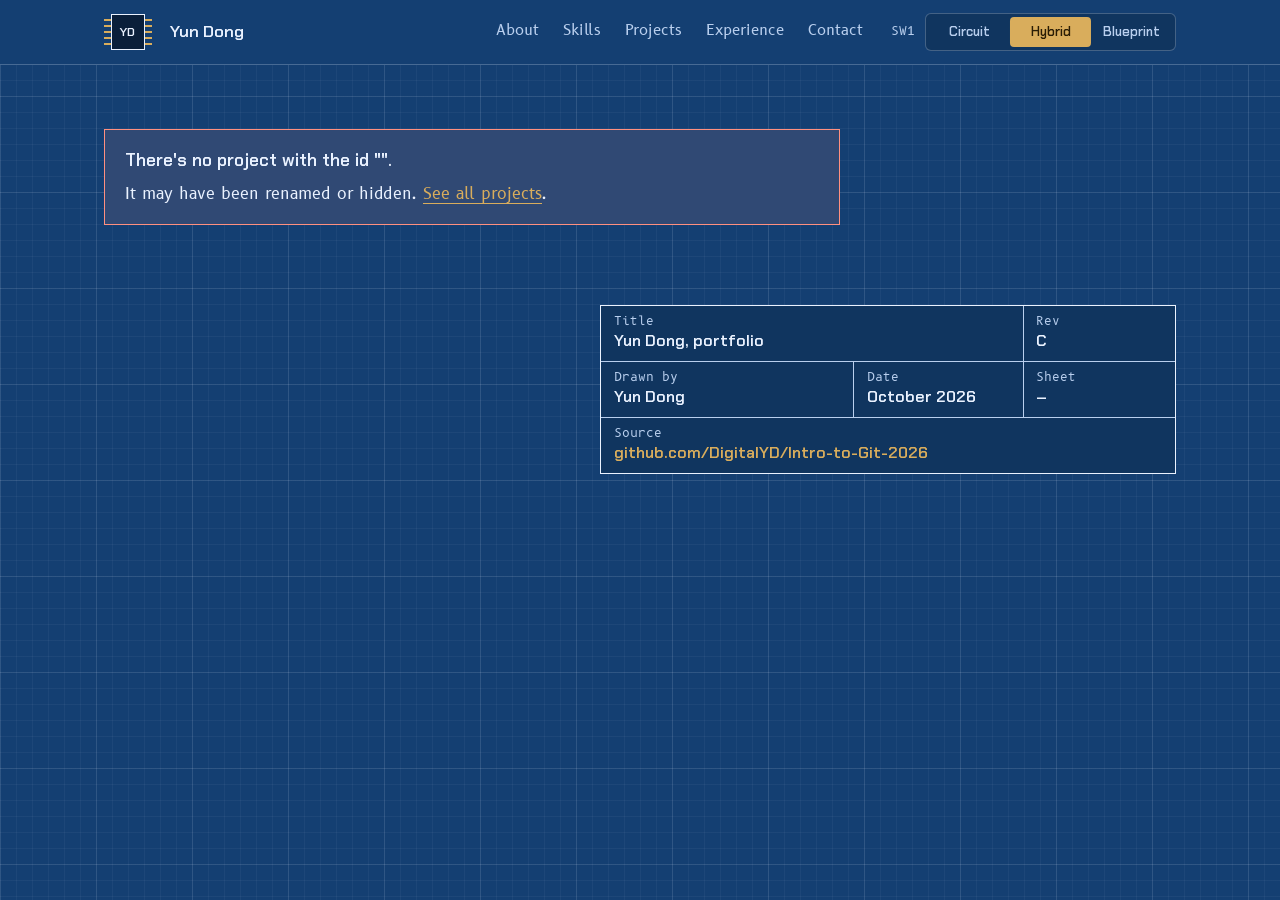
==== portfolio/project.html @ ed52d880 "updatuing website stuff" ====
<!doctype html>
<html lang="en">
<head>
  <meta charset="utf-8">
  <meta name="viewport" content="width=device-width, initial-scale=1">
  <title>Project</title>
  <meta name="description" content="Engineering portfolio project">

  <!-- Catches typos and missing files so the page can tell you what to fix.
       Keep this above every other script. -->
  <script>
    window.__portfolioErrors = [];
    window.addEventListener("error", function (event) {
      var target = event.target;
      if (target && target !== window && (target.src || target.href)) {
        window.__portfolioErrors.push({ file: target.src || target.href, missing: true });
      } else {
        window.__portfolioErrors.push({ file: event.filename || "", line: event.lineno || 0, message: event.message || "" });
      }
    }, true);
  </script>

  <link rel="preconnect" href="https://fonts.googleapis.com">
  <link rel="preconnect" href="https://fonts.gstatic.com" crossorigin>
  <link rel="stylesheet" href="https://fonts.googleapis.com/css2?family=B612+Mono&family=B612:ital,wght@0,400;0,700;1,400&family=Chakra+Petch:wght@500;600&family=IBM+Plex+Mono&family=IBM+Plex+Sans:ital,wght@0,400;0,700;1,400&display=swap">

  <link rel="stylesheet" href="css/tokens.css">
  <link rel="stylesheet" href="css/base.css">
  <link rel="stylesheet" href="css/components.css">

  <!-- ===== STYLES: keep these lines the same as in index.html ============== -->
  <link rel="stylesheet" href="css/themes/circuit.css" data-style="circuit">      <!-- STYLE: Circuit board -->
  <link rel="stylesheet" href="css/themes/hybrid.css" data-style="hybrid">        <!-- STYLE: Hybrid -->
  <link rel="stylesheet" href="css/themes/blueprint.css" data-style="blueprint">  <!-- STYLE: Blueprint -->

  <script src="content/site.js"></script>
  <script src="js/theme.js"></script>
</head>
<body>
  <a class="skip-link" href="#main">Skip to content</a>

  <!-- Built from content/projects.js. The ?id= in the address picks the project. -->
  <div id="app">
    <noscript><p class="noscript">This portfolio needs JavaScript. Turn it on and reload the page.</p></noscript>
  </div>

  <script src="content/projects.js"></script>

  <script src="js/core.js"></script>
  <script src="js/layout.js"></script>
  <script src="js/sections/gallery.js"></script>
  <script src="js/project-page.js"></script>
</body>
</html>
---- portfolio/css/tokens.css ----
/* ==========================================================================
   css/tokens.css: settings every style shares: the type scale, layout
   sizes, and motion. Each style's colors and fonts live in its own file
   in css/themes/.
   ========================================================================== */

:root {
  /* Backup colors, used only if no style file loads */
  --paper: #143f72;
  --panel: #10355f;
  --ink: #eaf2ff;
  --ink-soft: #b9cfee;
  --ink-faint: rgba(234, 242, 255, 0.24);
  --copper: #d9ad5c;
  --copper-bright: #f2cd80;
  --copper-ink: #2a1d05;
  --chip-body: #0a1f3a;
  --chip-edge: #eaf2ff;
  --chip-ink: #eaf2ff;
  --led: #7cf29a;
  --redline: #ff9080;
  --font-display: "Chakra Petch", "Arial Narrow", sans-serif;
  --font-body: system-ui, -apple-system, "Segoe UI", Roboto, sans-serif;
  --font-mono: ui-monospace, Menlo, Consolas, monospace;

  /* ---- Type sizes ---------------------------------------------------------- */
  --step--1: 0.8125rem;                               /* 13px notes and labels */
  --step-0: 1rem;                                     /* 16px body text */
  --step-1: 1.25rem;                                  /* 20px card titles */
  --step-2: clamp(1.625rem, 1.3rem + 1.4vw, 2.25rem); /* section headings */
  --step-hero: clamp(2.75rem, 1.6rem + 5vw, 5rem);    /* your name */

  /* ---- Layout -------------------------------------------------------------- */
  --page-max: 72rem;                     /* widest the content gets */
  --gutter: clamp(1rem, 4vw, 2.5rem);    /* space at the page edges */
  --rail: clamp(1.75rem, 5vw, 3.25rem);  /* room for the line on the left */
  --line: 1.5px;                         /* weight of drawn lines */
  --ease: cubic-bezier(0.65, 0, 0.35, 1);
}
---- portfolio/css/base.css ----
/* ==========================================================================
   css/base.css: page basics: the blueprint grid, text, links, focus rings,
   and long-form writing. Colors and sizes come from tokens.css.
   ========================================================================== */

*,
*::before,
*::after {
  box-sizing: border-box;
}

html {
  -webkit-text-size-adjust: 100%;
  text-size-adjust: 100%;
  scroll-behavior: smooth;
}

body {
  margin: 0;
  min-height: 100vh;
  color: var(--ink);
  background-color: var(--paper);
  /* The paper's texture (grid lines or dots) comes from the style file */
  background-image: var(--page-texture, none);
  background-size: var(--page-texture-size, auto);
  font-family: var(--font-body);
  font-size: var(--step-0);
  line-height: 1.65;
  -webkit-font-smoothing: antialiased;
}

img,
svg {
  display: block;
  max-width: 100%;
}

img {
  height: auto;
}

h1,
h2,
h3,
h4 {
  margin: 0;
  font-family: var(--font-display);
  font-weight: 600;
  line-height: 1.15;
  text-wrap: balance;
}

p {
  margin: 0 0 1em;
}

a {
  color: var(--copper);
  text-decoration-thickness: 1px;
  text-underline-offset: 0.22em;
}

a:hover {
  color: var(--copper-bright);
}

:focus-visible {
  outline: 2px solid var(--copper-bright);
  outline-offset: 3px;
}

::selection {
  background: var(--copper);
  color: var(--copper-ink);
}

code {
  padding: 0.1em 0.35em;
  border: 1px solid var(--ink-faint);
  background: var(--panel);
  font-family: var(--font-mono);
  font-size: 0.88em;
}

/* Centers content and keeps it off the screen edges */
.wrap {
  width: 100%;
  max-width: var(--page-max);
  margin-inline: auto;
  padding-inline: var(--gutter);
}

/* Hidden on screen but read by screen readers */
.sr-only {
  position: absolute;
  width: 1px;
  height: 1px;
  overflow: hidden;
  clip: rect(0 0 0 0);
  white-space: nowrap;
}

[hidden] {
  display: none !important;
}

.skip-link {
  position: absolute;
  top: 0;
  left: 1rem;
  z-index: 100;
  padding: 0.6rem 1rem;
  background: var(--copper);
  color: var(--copper-ink);
  font-weight: 700;
  transform: translateY(-120%);
}

.skip-link:focus {
  transform: none;
}

/* ---- Long-form writing (about text, project write-ups) ------------------- */
.prose {
  max-width: 68ch;
}

.prose > :first-child {
  margin-top: 0;
}

.prose > :last-child {
  margin-bottom: 0;
}

.prose p,
.prose ul {
  margin: 0 0 1em;
}

.prose ul {
  padding-left: 1.25em;
}

.prose li {
  margin: 0.3em 0;
}

.prose li::marker {
  color: var(--copper);
}

.prose h2,
.prose h3 {
  margin: 1.8em 0 0.5em;
  font-size: var(--step-1);
}

.prose strong {
  color: var(--ink);
  font-weight: 700;
}

.md-figure {
  margin: 1.75em 0;
}

.md-figure img {
  border: 1px solid var(--ink-faint);
}

.md-figure figcaption {
  margin-top: 0.5em;
  color: var(--ink-soft);
  font-size: 0.92rem;
}

.md-img {
  display: inline-block;
  vertical-align: middle;
}

.noscript {
  padding: 2rem;
}

@media (prefers-reduced-motion: reduce) {
  html {
    scroll-behavior: auto;
  }

  *,
  *::before,
  *::after {
    animation: none !important;
    transition: none !important;
  }
}
---- portfolio/css/components.css ----
/* ==========================================================================
   css/components.css: how each part of the page looks, shared by every
   style, in the order the parts appear: header and style switch, hero,
   the rail, each section type, the title block, the project page, and
   error messages. Colors and per-style choices are variables set in the
   style files in css/themes/.
   ========================================================================== */

/* ---- Header ------------------------------------------------------------- */
.site-header {
  position: relative;
  z-index: 20;
  border-bottom: 1px solid var(--ink-faint);
  background: var(--paper);
}

@media (min-width: 760px) {
  .site-header {
    position: sticky;
    top: 0;
  }
}

.site-header__inner {
  display: flex;
  flex-wrap: wrap;
  align-items: center;
  justify-content: space-between;
  gap: 0.5rem 2rem;
  min-height: 4rem;
  padding-block: 0.75rem;
}

.brand {
  display: inline-flex;
  align-items: center;
  gap: 1.1rem;
  color: var(--ink);
  font-family: var(--font-display);
  font-size: 1.05rem;
  font-weight: 600;
  text-decoration: none;
}

.brand:hover {
  color: var(--ink);
}

/* Your initials, drawn as a tiny chip */
.brand__mark {
  position: relative;
  display: grid;
  place-items: center;
  width: 2.1rem;
  height: 2.3rem;
  margin-inline: 0.45rem;
  border: var(--line) solid var(--chip-edge);
  background: var(--chip-body);
  color: var(--chip-ink);
  font-size: 0.78rem;
  letter-spacing: 0.02em;
}

.brand__mark::before,
.brand__mark::after {
  content: "";
  position: absolute;
  top: 0.3rem;
  bottom: 0.3rem;
  width: 0.4rem;
  background: repeating-linear-gradient(to bottom, var(--copper) 0 2px, transparent 2px 6px);
}

.brand__mark::before {
  right: calc(100% + var(--line));
}

.brand__mark::after {
  left: calc(100% + var(--line));
}

.nav {
  display: flex;
  flex-wrap: wrap;
  gap: 0.25rem 1.5rem;
  margin: 0;
  padding: 0;
  list-style: none;
}

.nav a {
  display: inline-block;
  padding: 0.3rem 0;
  border-bottom: 2px solid transparent;
  color: var(--ink-soft);
  font-size: 0.95rem;
  text-decoration: none;
}

.nav a:hover {
  color: var(--ink);
}

.nav a[aria-current="true"] {
  border-bottom-color: var(--copper);
  color: var(--ink);
}

@media (max-width: 759px) {
  .nav {
    gap: 0.25rem 1.1rem;
  }

  .nav a {
    font-size: 0.9rem;
  }
}

/* The style switch: a three-position slide switch, labeled SW1 */
.site-header__end {
  display: flex;
  flex-wrap: wrap;
  align-items: center;
  gap: 0.6rem 1.75rem;
}

.switch-wrap {
  display: inline-flex;
  align-items: center;
  gap: 0.6rem;
}

.switch__ref {
  color: var(--ink-soft);
  font-family: var(--font-mono);
  font-size: 0.72rem;
}

.switch {
  position: relative;
  display: grid;
  grid-template-columns: repeat(var(--count, 3), minmax(0, 1fr));
  min-width: 0;
  margin: 0;
  padding: 3px;
  border: 1px solid var(--ink-faint);
  border-radius: 6px;
  background: var(--panel);
}

/* The sliding part. Its position comes from --index, set by js/layout.js */
.switch__thumb {
  position: absolute;
  top: 3px;
  bottom: 3px;
  left: 3px;
  width: calc((100% - 6px) / var(--count, 3));
  border-radius: 4px;
  background: var(--copper);
  transform: translateX(calc(var(--index, 0) * 100%));
  transition: transform 0.28s var(--ease);
}

.switch__option {
  position: relative;
  cursor: pointer;
}

.switch__option input {
  position: absolute;
  inset: 0;
  width: 100%;
  height: 100%;
  margin: 0;
  opacity: 0;
  cursor: pointer;
}

.switch__option span {
  display: block;
  padding: 0.3rem 0.75rem;
  color: var(--ink-soft);
  font-family: var(--font-display);
  font-size: 0.8rem;
  font-weight: 600;
  text-align: center;
  white-space: nowrap;
  transition: color 0.2s ease;
}

.switch__option:hover span {
  color: var(--ink);
}

.switch__option.is-active span {
  color: var(--copper-ink);
}

.switch__option:has(input:focus-visible) {
  border-radius: 4px;
  outline: 2px solid var(--copper-bright);
  outline-offset: 2px;
}

/* ---- Hero --------------------------------------------------------------- */
.hero {
  display: grid;
  align-items: center;
  gap: clamp(2.5rem, 6vw, 4rem);
  padding-block: clamp(3rem, 8vw, 6rem) clamp(2rem, 5vw, 3.5rem);
}

@media (min-width: 960px) {
  .hero {
    grid-template-columns: minmax(0, 1fr) minmax(0, 1fr);
  }
}

/* Wraps the measurement line and your name so the line spans the name */
.hero__measure {
  display: inline-flex;
  flex-direction: column;
  max-width: 100%;
}

.hero__name {
  font-size: var(--name-size, var(--step-hero));
  line-height: 0.98;
  letter-spacing: var(--title-tracking, -0.015em);
  text-transform: var(--title-case, none);
}

.hero__intro {
  max-width: 34rem;
  margin-top: 1.4rem;
  color: var(--ink-soft);
  font-size: clamp(1.05rem, 1rem + 0.35vw, 1.25rem);
}

.hero__intro p:last-child {
  margin-bottom: 0;
}

.hero__art {
  min-width: 0;
}

.hero__photo {
  margin: 0;
  padding: 0.5rem;
  border: var(--line) solid var(--ink);
  background: var(--panel);
}

.hero__photo img {
  aspect-ratio: 4 / 3;
  object-fit: cover;
}

/* The measurement line: |<-- text -->| */
.dim {
  display: flex;
  align-items: center;
  gap: 0.75rem;
  margin: 0 0 1rem;
  color: var(--dim-ink, var(--ink-soft));
  font-family: var(--font-mono);
  text-transform: var(--dim-case, none);
  letter-spacing: var(--dim-tracking, normal);
  font-size: var(--step--1);
  line-height: 1.3;
}

.dim__text {
  flex: 0 1 auto;
  text-align: var(--dim-align, center);
}

.dim__line {
  position: relative;
  display: var(--dim-lines, block);
  flex: 1 1 1.5rem;
  min-width: 1.5rem;
  height: 1px;
  background: currentColor;
}

.dim__line::before,
.dim__line::after {
  content: "";
  position: absolute;
  top: 50%;
  transform: translateY(-50%);
}

.dim__line::before {
  width: 1px;
  height: 1.1rem;
  background: currentColor;
}

.dim__line::after {
  border-top: 4px solid transparent;
  border-bottom: 4px solid transparent;
}

.dim__line:first-child::before {
  left: 0;
}

.dim__line:first-child::after {
  left: 1px;
  border-right: 9px solid currentColor;
}

.dim__line:last-child::before {
  right: 0;
}

.dim__line:last-child::after {
  right: 1px;
  border-left: 9px solid currentColor;
}

.status {
  display: inline-flex;
  align-items: center;
  gap: 0.65rem;
  margin: 1.5rem 0 0;
  font-family: var(--font-mono);
  font-size: var(--step--1);
}

.status__led {
  flex: none;
  width: 0.65rem;
  height: 0.65rem;
  border-radius: 50%;
  background: var(--led);
  box-shadow: 0 0 0 3px color-mix(in srgb, var(--led) 22%, transparent);
}

/* Buttons are drawn as copper pads, with a drill hole */
.pads {
  display: flex;
  flex-wrap: wrap;
  gap: 0.75rem;
  margin-top: 2rem;
}

.pad {
  display: inline-flex;
  align-items: center;
  gap: 0.6rem;
  padding: 0.7rem 1.2rem 0.7rem 0.95rem;
  border: var(--line) solid var(--copper);
  border-radius: 3px;
  color: var(--copper);
  font-family: var(--font-display);
  font-size: 0.98rem;
  font-weight: 600;
  line-height: 1.2;
  text-decoration: none;
  transition: background-color 0.15s ease, border-color 0.15s ease, color 0.15s ease;
}

.pad::before {
  content: "";
  display: var(--pad-hole, block);
  flex: none;
  width: 0.55rem;
  height: 0.55rem;
  border: 2px solid currentColor;
  border-radius: 50%;
}

.pad:hover {
  background: var(--copper);
  color: var(--copper-ink);
}

.pad--primary {
  background: var(--copper);
  color: var(--copper-ink);
}

.pad--primary:hover {
  border-color: var(--copper-bright);
  background: var(--copper-bright);
  color: var(--copper-ink);
}

/* ---- The drawing at the top of the home page ---------------------------- */
/* Each style has its own drawing (js/art/) and colors it in its own file
   (css/themes/). They all share this animation: lines marked "draw" are
   drawn on and parts marked "fade" fade in. It plays when the page opens
   and again whenever you switch styles. */
.art {
  width: 100%;
  height: auto;
  overflow: visible;
}

.art.is-drawing .draw {
  stroke-dasharray: 1;
  animation: draw-line 1s var(--ease) both;
  animation-delay: var(--d, 0s);
}

.art.is-drawing .draw--fast {
  animation-duration: 0.55s;
}

.art.is-drawing .draw--sweep {
  animation-duration: 1.3s;
  animation-timing-function: linear;
}

.art.is-drawing .fade {
  animation: fade-in 0.45s ease both;
  animation-delay: var(--d, 0.8s);
}

@keyframes draw-line {
  from { stroke-dashoffset: 1; }
  to { stroke-dashoffset: 0; }
}

@keyframes fade-in {
  from { opacity: 0; }
  to { opacity: 1; }
}

/* ---- The copper rail that wires every section together ------------------ */
.circuit {
  position: relative;
  padding: 0.5rem 0 4.5rem var(--rail);
}

.circuit::before {
  content: "";
  position: absolute;
  top: 1.2rem;
  bottom: 1.6rem;
  left: calc(var(--rail) / 2 - var(--rail-width, 2px) / 2);
  width: var(--rail-width, 2px);
  background: var(--rail-paint, var(--copper));
}

.rail-cap {
  position: absolute;
  display: var(--rail-caps, block);
  left: calc(var(--rail) / 2);
  margin: 0;
  color: var(--copper);
  transform: translateX(-50%);
}

/* Power symbol at the top of the rail */
.rail-cap--top {
  top: 0;
  padding: 0 0.15rem 0.2rem;
  border-bottom: 2px solid var(--copper);
  font-family: var(--font-mono);
  font-size: 0.75rem;
  line-height: 1.2;
}

.rail-cap--top::before {
  content: var(--rail-label, "+3V3");
}

/* Ground symbol at the bottom */
.rail-cap--bottom {
  bottom: 0.6rem;
  width: 1.75rem;
}

.rail-cap--bottom svg {
  width: 100%;
  height: auto;
  overflow: visible;
}

.rail-cap--bottom path {
  fill: none;
  stroke: var(--copper);
  stroke-width: 2;
}

.section {
  padding-top: clamp(2.75rem, 6vw, 4.5rem);
  scroll-margin-top: 4.5rem;
}

/* Section heading: a junction dot on the rail, a copper stub, the title,
   then a thin wire running out to the right */
.section-head {
  position: relative;
  display: flex;
  align-items: center;
  gap: 1rem;
  margin-bottom: clamp(1.5rem, 3vw, 2.25rem);
}

.section-head::before {
  content: "";
  position: absolute;
  top: 50%;
  right: 100%;
  width: calc(var(--rail) / 2);
  height: var(--rail-width, 2px);
  margin-top: calc(var(--rail-width, 2px) / -2);
  background: var(--stub-paint, var(--copper));
}

.section-head::after {
  content: "";
  flex: 1;
  height: 1px;
  background: var(--ink-faint);
}

.section-title {
  font-size: var(--step-2);
  letter-spacing: var(--title-tracking, normal);
  text-transform: var(--title-case, none);
}

.section-title::before {
  content: "";
  position: absolute;
  top: 50%;
  left: calc(var(--rail) / -2 - var(--junction-size, 10px) / 2);
  width: var(--junction-size, 10px);
  height: var(--junction-size, 10px);
  margin-top: calc(var(--junction-size, 10px) / -2);
  border: 2px solid var(--junction-edge, var(--copper));
  border-radius: 50%;
  background: var(--junction-fill, var(--copper));
}

/* ---- Images ------------------------------------------------------------- */
.media {
  display: block;
}

.media img {
  width: 100%;
}

/* Blueprint tint: photos become a cyanotype; hovering shows real colors */
.tint {
  background: var(--paper);
  isolation: isolate;
}

.tint img {
  filter: grayscale(1) contrast(1.15) brightness(0.82);
  mix-blend-mode: screen;
}

.tint:hover img,
.sheet:hover .tint img,
.sheet:focus-within .tint img {
  filter: none;
  mix-blend-mode: normal;
}

/* An empty box with an X: the drafting sign for "nothing here yet" */
.void,
.missing {
  display: grid;
  place-content: center;
  gap: 0.35rem;
  width: 100%;
  height: 100%;
  min-height: 8rem;
  padding: 1rem;
  text-align: center;
}

.void {
  background:
    linear-gradient(to top right, transparent calc(50% - 0.6px), var(--ink-faint) calc(50% - 0.6px), var(--ink-faint) calc(50% + 0.6px), transparent calc(50% + 0.6px)),
    linear-gradient(to bottom right, transparent calc(50% - 0.6px), var(--ink-faint) calc(50% - 0.6px), var(--ink-faint) calc(50% + 0.6px), transparent calc(50% + 0.6px));
}

.missing {
  border: 1px dashed var(--redline);
  color: var(--redline);
  font-family: var(--font-mono);
  font-size: var(--step--1);
}

.missing code {
  border: 0;
  background: none;
  color: var(--ink);
  overflow-wrap: anywhere;
}

/* ---- About -------------------------------------------------------------- */
.about {
  display: grid;
  align-items: start;
  gap: clamp(1.75rem, 4vw, 3rem);
}

@media (min-width: 820px) {
  .about {
    grid-template-columns: minmax(12rem, 18rem) minmax(0, 1fr);
  }

  .about--text-only {
    grid-template-columns: minmax(0, 1fr);
  }
}

/* A photo frame with copper registration corners */
.frame {
  position: relative;
  margin: 0;
  padding: 0.5rem;
  border: 1px solid var(--ink-faint);
  background: var(--panel);
}

.frame::before,
.frame::after {
  content: "";
  position: absolute;
  width: 1.1rem;
  height: 1.1rem;
  border: 2px solid var(--copper);
  pointer-events: none;
}

.frame::before {
  top: -0.45rem;
  left: -0.45rem;
  border-right: 0;
  border-bottom: 0;
}

.frame::after {
  right: -0.45rem;
  bottom: -0.45rem;
  border-top: 0;
  border-left: 0;
}

.about__photo img {
  aspect-ratio: 1;
  object-fit: cover;
}

@media (max-width: 819px) {
  .about__photo {
    width: min(100%, 15rem);
  }
}

/* Spec table: label on the left, value on the right */
.spec {
  max-width: 38rem;
  margin: 1.75rem 0 0;
  border-top: 1px solid var(--ink-faint);
}

.spec__row {
  display: grid;
  grid-template-columns: minmax(6.5rem, min(11rem, 34%)) minmax(0, 1fr);
  gap: 1rem;
  padding: 0.6rem 0;
  border-bottom: 1px solid var(--ink-faint);
}

.spec dt {
  padding-top: 0.15rem;
  color: var(--ink-soft);
  font-family: var(--font-mono);
  font-size: var(--step--1);
}

.spec dd {
  margin: 0;
}

/* ---- Skills: chips in a DIP package, one skill per pin ------------------ */
.chips {
  display: flex;
  flex-wrap: wrap;
  gap: 2.5rem clamp(1.5rem, 3vw, 2.5rem);
}

.dip {
  display: grid;
  grid-template-columns: auto auto auto;
  width: max-content;
  max-width: 100%;
  margin: 0;
}

.dip__pins {
  display: grid;
  grid-template-rows: repeat(var(--rows, 3), minmax(2rem, auto));
  align-content: center;
  margin: 0;
  padding: 0.9rem 0;
  list-style: none;
}

.dip__pin {
  display: flex;
  align-items: center;
  gap: 0.55rem;
  font-size: 0.92rem;
  line-height: 1.25;
  overflow-wrap: anywhere;
}

.dip__pins--left .dip__pin {
  justify-content: flex-end;
  text-align: right;
}

/* The legs: copper pads in most styles, thin lines in the blueprint */
.dip__pins--left .dip__pin::after,
.dip__pins--right .dip__pin::before {
  content: "";
  flex: none;
  width: 0.85rem;
  height: var(--leg-size, 6px);
  background: var(--copper);
}

.dip__body {
  position: relative;
  display: flex;
  flex-direction: column;
  align-items: center;
  justify-content: center;
  gap: 0.25rem;
  min-width: 5rem;
  padding: 1.25rem 0.6rem;
  border: var(--line) solid var(--chip-edge);
  border-radius: 3px;
  background: var(--chip-body);
  color: var(--chip-ink);
  text-align: center;
}

/* The notch that marks the top of the chip */
.dip__body::before {
  content: "";
  position: absolute;
  top: calc(var(--line) * -1);
  left: 50%;
  width: 1rem;
  height: 0.5rem;
  border: var(--line) solid var(--chip-edge);
  border-top: 0;
  border-radius: 0 0 1rem 1rem;
  background: var(--paper);
  transform: translateX(-50%);
}

/* The dot next to pin 1 */
.dip__body::after {
  content: "";
  position: absolute;
  top: 0.6rem;
  left: 0.55rem;
  width: 0.35rem;
  height: 0.35rem;
  border-radius: 50%;
  background: currentColor;
  opacity: 0.55;
}

.dip__des {
  font-family: var(--font-mono);
  font-size: 0.78rem;
  opacity: 0.8;
}

.dip__val {
  max-width: 7rem;
  font-family: var(--font-display);
  font-size: 0.85rem;
  font-weight: 600;
  line-height: 1.2;
}

/* ---- Projects: each card is a small drawing sheet ----------------------- */
.sheets {
  display: grid;
  grid-template-columns: repeat(auto-fill, minmax(min(100%, 19rem), 1fr));
  gap: clamp(1.25rem, 3vw, 2rem);
}

/* Each card spans four rows of the grid (picture, text, links, title block)
   and shares them with its neighbors, so the parts line up across a row. */
.sheet {
  position: relative;
  display: grid;
  grid-row: span 4;
  grid-template-rows: subgrid;
  row-gap: 0;
  border: var(--line) solid var(--panel-edge, var(--ink-faint));
  background: var(--panel);
  transition: border-color 0.15s ease;
}

.sheet--linked:hover,
.sheet:has(:focus-visible) {
  border-color: var(--copper);
}

.sheet:has(:focus-visible) {
  outline: 2px solid var(--copper-bright);
  outline-offset: 3px;
}

.sheet__figure {
  grid-row: 1;
  aspect-ratio: 16 / 10;
  overflow: hidden;
  border-bottom: 1px solid var(--ink-faint);
  background: var(--paper);
}

.sheet__figure .media,
.sheet__figure img {
  height: 100%;
}

.sheet__figure img {
  object-fit: cover;
}

.sheet__figure--contain img {
  padding: 0.75rem;
  object-fit: contain;
}

.sheet__body {
  grid-row: 2;
  padding: 1.1rem 1.15rem 1rem;
}

.sheet__title {
  font-size: var(--step-1);
}

.sheet__link {
  color: var(--ink);
  text-decoration: none;
}

/* Makes the whole card clickable while keeping one real link */
.sheet__link::after {
  content: "";
  position: absolute;
  inset: 0;
  z-index: 1;
}

.sheet__link:focus-visible {
  outline: none;
}

.sheet--linked:hover .sheet__link {
  color: var(--copper-bright);
}

.sheet__summary {
  margin: 0.5rem 0 0;
  color: var(--ink-soft);
  font-size: 0.95rem;
}

.tags {
  display: flex;
  flex-wrap: wrap;
  gap: 0.4rem;
  margin: 0.9rem 0 0;
  padding: 0;
  list-style: none;
}

.tags li {
  padding: 0.1rem 0.5rem;
  border: 1px solid var(--ink-faint);
  color: var(--ink-soft);
  font-family: var(--font-mono);
  font-size: 0.75rem;
}

/* The card's title block: date and role, at the bottom like a real sheet */
.sheet__block {
  grid-row: 4;
  display: grid;
  grid-template-columns: 1fr 1fr;
  margin: 0;
  border-top: 1px solid var(--ink-faint);
}

.sheet__block > div {
  padding: 0.55rem 1.15rem;
}

.sheet__block > div + div {
  border-left: 1px solid var(--ink-faint);
}

.sheet__block dt {
  color: var(--ink-soft);
  font-family: var(--font-mono);
  font-size: 0.72rem;
}

.sheet__block dd {
  margin: 0;
  font-size: 0.9rem;
}

.sheet__links {
  grid-row: 3;
  position: relative;
  z-index: 2;
  display: flex;
  flex-wrap: wrap;
  align-content: flex-start;
  gap: 0.25rem 1.1rem;
  margin: 0;
  padding: 0.6rem 1.15rem 0.8rem;
  border-top: 1px solid var(--ink-faint);
  font-size: 0.9rem;
}

.sheet__more {
  margin-left: auto;
  color: var(--copper);
  font-family: var(--font-display);
  font-weight: 600;
}

.empty {
  color: var(--ink-soft);
}

/* ---- Timeline: a drawing's revision table ------------------------------- */
.revs,
.items {
  max-width: 60rem;
  margin: 0;
  padding: 0;
  border-top: 1px solid var(--ink-faint);
  list-style: none;
}

.rev {
  display: grid;
  grid-template-columns: 2.25rem minmax(0, 1fr);
  column-gap: 1.1rem;
  padding: 1.35rem 0;
  border-bottom: 1px solid var(--ink-faint);
}

.rev__mark {
  grid-row: 1 / span 2;
  padding-top: 0.1rem;
}

.rev__mark svg {
  width: 2.1rem;
  height: auto;
  overflow: visible;
}

.rev__mark path {
  fill: none;
  stroke: var(--ink-soft);
  stroke-width: 1.5;
  stroke-linejoin: round;
}

.rev__mark text {
  fill: var(--ink);
  font-family: var(--font-mono);
  font-size: 12px;
}

.rev--latest .rev__mark path {
  stroke: var(--copper);
  stroke-width: 2;
}

.rev__date {
  margin: 0 0 0.3rem;
  color: var(--ink-soft);
  font-family: var(--font-mono);
  font-size: var(--step--1);
}

.rev__title {
  font-size: var(--step-1);
}

.rev__org {
  margin: 0.2rem 0 0;
  color: var(--ink-soft);
}

.rev__text {
  margin-top: 0.65rem;
}

@media (min-width: 760px) {
  .rev {
    grid-template-columns: 2.25rem 10.5rem minmax(0, 1fr);
  }

  .rev__mark {
    grid-row: auto;
  }

  .rev__date {
    margin: 0;
    padding-top: 0.3rem;
  }
}

/* ---- List --------------------------------------------------------------- */
.item {
  display: grid;
  gap: 0.2rem 2rem;
  padding: 1.1rem 0;
  border-bottom: 1px solid var(--ink-faint);
}

.item__title {
  font-size: 1.15rem;
}

.item__sub {
  margin: 0.15rem 0 0;
  color: var(--ink-soft);
}

.item__text {
  margin-top: 0.5rem;
}

.item__date {
  margin: 0;
  color: var(--ink-soft);
  font-family: var(--font-mono);
  font-size: var(--step--1);
}

@media (min-width: 760px) {
  .item {
    grid-template-columns: minmax(0, 1fr) auto;
  }

  .item__date {
    padding-top: 0.25rem;
    text-align: right;
  }
}

/* ---- Gallery ------------------------------------------------------------ */
.gallery {
  display: grid;
  grid-template-columns: repeat(auto-fill, minmax(min(100%, 18rem), 1fr));
  gap: 1.75rem;
}

.fig {
  margin: 0;
}

.fig__media {
  border: 1px solid var(--ink-faint);
  background: var(--panel);
}

.fig__media img {
  aspect-ratio: 16 / 10;
  object-fit: cover;
}

.fig figcaption {
  margin-top: 0.65rem;
  color: var(--ink-soft);
  font-size: 0.92rem;
}

.fig__num {
  margin-right: 0.6rem;
  color: var(--ink);
  font-family: var(--font-mono);
  font-size: var(--step--1);
}

/* ---- Contact: a connector with one pin per link ------------------------- */
.contact {
  display: grid;
  gap: 1.75rem;
  max-width: 46rem;
}

.connector {
  margin: 0;
}

.connector__ref {
  margin-bottom: 0.6rem;
  color: var(--ink-soft);
  font-family: var(--font-mono);
  font-size: var(--step--1);
}

.connector__pins {
  position: relative;
  margin: 0;
  padding: 0.35rem 0;
  list-style: none;
}

/* The connector's body: a box down the left side */
.connector__pins::before {
  content: "";
  position: absolute;
  top: 0;
  bottom: 0;
  left: 0;
  width: 2.75rem;
  border: var(--line) solid var(--chip-edge);
  background: var(--chip-body);
  pointer-events: none;
}

.pin-link {
  position: relative;
  display: grid;
  grid-template-columns: 2.75rem 2.25rem minmax(5.5rem, auto) minmax(0, 1fr);
  align-items: center;
  min-height: 3.1rem;
  color: var(--ink);
  text-decoration: none;
}

.pin-link__num {
  color: var(--chip-ink);
  font-family: var(--font-mono);
  font-size: var(--step--1);
  text-align: center;
}

.pin-link__leg {
  position: relative;
  height: 2px;
  background: var(--copper);
}

.pin-link__leg::after {
  content: "";
  position: absolute;
  top: 50%;
  right: -0.3rem;
  width: 0.6rem;
  height: 0.6rem;
  border: 2px solid var(--copper);
  border-radius: 50%;
  background: var(--paper);
  transform: translateY(-50%);
}

.pin-link__label {
  padding-left: 1.1rem;
  font-family: var(--font-display);
  font-weight: 600;
}

.pin-link__value {
  padding-left: 1rem;
  color: var(--copper);
  overflow-wrap: anywhere;
}

.pin-link:hover .pin-link__value {
  color: var(--copper-bright);
  text-decoration: underline;
  text-underline-offset: 0.22em;
}

.pin-link:hover .pin-link__leg,
.pin-link:hover .pin-link__leg::after {
  border-color: var(--copper-bright);
  background: var(--copper-bright);
}

@media (max-width: 560px) {
  .pin-link {
    grid-template-columns: 2.75rem 1.5rem minmax(0, 1fr);
    grid-template-areas:
      "num leg label"
      "num leg value";
    padding-block: 0.5rem;
  }

  .pin-link__num { grid-area: num; }
  .pin-link__leg { grid-area: leg; }
  .pin-link__label { grid-area: label; }

  .pin-link__value {
    grid-area: value;
    padding-left: 1.1rem;
  }
}

/* ---- Footer: the title block -------------------------------------------- */
.site-footer {
  padding-block: 1rem clamp(2.5rem, 6vw, 4rem);
}

.title-block {
  display: grid;
  grid-template-columns: minmax(0, 1.5fr) minmax(0, 1fr) minmax(0, 0.9fr);
  gap: 1px;
  max-width: 36rem;
  margin-left: auto;
  border: var(--line) solid var(--ink);
  background: var(--ink-soft);
}

.tb {
  display: flex;
  flex-direction: column;
  gap: 0.1rem;
  min-width: 0;
  padding: 0.55rem 0.8rem;
  background: var(--panel);
}

.tb--title {
  grid-column: span 2;
}

.tb--src {
  grid-column: 1 / -1;
}

.tb__k {
  color: var(--ink-soft);
  font-family: var(--font-mono);
  font-size: 0.72rem;
  line-height: 1.3;
}

.tb__v {
  font-family: var(--font-display);
  font-weight: 600;
  line-height: 1.3;
  overflow-wrap: anywhere;
}

a.tb__v {
  color: var(--copper);
  text-decoration: none;
}

a.tb__v:hover {
  text-decoration: underline;
}

/* ---- Project page ------------------------------------------------------- */
.project {
  padding-block: clamp(2rem, 6vw, 4rem);
}

.back {
  margin: 0 0 1.75rem;
  font-family: var(--font-mono);
  font-size: var(--step--1);
}

.project__head {
  max-width: 50rem;
  margin-bottom: clamp(2rem, 5vw, 3rem);
}

.project__title {
  font-size: clamp(2.25rem, 1.5rem + 3.2vw, 3.75rem);
  line-height: 1.02;
  letter-spacing: var(--title-tracking, normal);
  text-transform: var(--title-case, none);
}

.project__summary {
  max-width: 42rem;
  margin: 1rem 0 0;
  color: var(--ink-soft);
  font-size: clamp(1.05rem, 1rem + 0.3vw, 1.2rem);
}

/* Date, role, and tools in a strip of cells */
.spec--strip {
  display: flex;
  flex-wrap: wrap;
  gap: 1px;
  max-width: none;
  border: 1px solid var(--ink-faint);
  background: var(--ink-faint);
}

.spec--strip .spec__row {
  flex: 1 1 10rem;
  display: flex;
  flex-direction: column;
  gap: 0.15rem;
  padding: 0.6rem 0.85rem;
  border: 0;
  background: var(--panel);
}

.spec--strip dt {
  padding-top: 0;
}

.project__figure {
  max-width: 60rem;
  margin: 0 0 clamp(2rem, 5vw, 3rem);
  border: 1px solid var(--ink-faint);
  background: var(--panel);
}

.project__body {
  margin-bottom: 3rem;
}

.project__gallery {
  max-width: 60rem;
  margin-bottom: 3rem;
}

.project__gallery .gallery {
  grid-template-columns: repeat(auto-fit, minmax(min(100%, 22rem), 1fr));
}

.pager {
  display: grid;
  grid-template-columns: 1fr 1fr;
  gap: 1rem;
  padding-top: 1.5rem;
  border-top: 1px solid var(--ink-faint);
}

.pager__link {
  display: flex;
  flex-direction: column;
  gap: 0.2rem;
  padding: 0.9rem 1rem;
  border: 1px solid var(--ink-faint);
  color: var(--ink);
  text-decoration: none;
}

.pager__link:hover {
  border-color: var(--copper);
  color: var(--ink);
}

.pager__link--next {
  grid-column: 2;
  text-align: right;
}

.pager__label {
  color: var(--ink-soft);
  font-family: var(--font-mono);
  font-size: var(--step--1);
}

.pager__title {
  color: var(--copper);
  font-family: var(--font-display);
  font-weight: 600;
}

/* ---- Error messages ("redlines") ---------------------------------------- */
.redline {
  max-width: 46rem;
  padding: 1rem 1.25rem;
  border: var(--line) solid var(--redline);
  background: color-mix(in srgb, var(--redline) 12%, var(--paper));
}

.redline p {
  margin: 0.4rem 0 0;
}

.redline .redline__title {
  margin: 0;
  color: var(--ink);
  font-family: var(--font-display);
  font-size: 1.1rem;
  font-weight: 600;
}

.redline code {
  color: var(--ink);
}

.fatal {
  padding-block: 4rem;
}
---- portfolio/css/themes/circuit.css ----
/* ==========================================================================
   STYLE: CIRCUIT BOARD
   Green solder mask, gold pads, black chips, white silkscreen, and an
   oscilloscope at the top of the home page.

   This file plus js/art/circuit.js are the whole style.
   To remove it:
     1. Delete "circuit" from `themes` in content/site.js. That's enough.
     2. To delete the files too: delete this file and its STYLE: Circuit
        board line in index.html and in project.html, then delete
        js/art/circuit.js and its STYLE: Circuit board line in index.html.
   ========================================================================== */

[data-theme="circuit"] {
  /* ---- Colors ------------------------------------------------------------ */
  --paper: #0f4d2e;                          /* solder mask, the page */
  --paper-deep: #0b3f25;
  --panel: #0c4226;                          /* cards, frames, title block */
  --panel-edge: #2e7a51;
  --ink: #f4f1e6;                            /* silkscreen white */
  --ink-soft: #cfe3d6;
  --ink-faint: rgba(244, 241, 230, 0.22);
  --copper: #d6ad5b;                         /* gold-plated pads and traces */
  --copper-bright: #efcd85;
  --copper-ink: #2b2006;
  --led: #7cf29a;
  --redline: #ff9a8a;

  /* ---- Paper: a faint dot grid, like PCB design software ------------------ */
  --page-texture: radial-gradient(circle, rgba(244, 241, 230, 0.08) 1px, transparent 1.6px);
  --page-texture-size: 24px 24px;

  /* ---- Chips and connectors: black bodies, no outline --------------------- */
  --chip-body: #151515;
  --chip-edge: transparent;
  --chip-ink: #e9e6dc;
  --leg-size: 6px;

  /* ---- A gold trace down the left side, with vias at each section -------- */
  --rail-paint: #d6ad5b;
  --rail-width: 3px;
  --rail-label: "+3V3";
  --rail-caps: block;
  --junction-size: 14px;
  --junction-fill: #0f4d2e;                  /* a via: a gold ring with a hole */
  --junction-edge: #d6ad5b;

  /* ---- The tagline is printed like silkscreen, without measurement arrows - */
  --dim-lines: none;
  --dim-ink: #d6ad5b;
  --dim-case: uppercase;
  --dim-tracking: 0.08em;
  --dim-align: left;

  /* ---- Type ---------------------------------------------------------------- */
  --font-display: "Chakra Petch", "Bahnschrift", "Arial Narrow", sans-serif;
  --font-body: "IBM Plex Sans", system-ui, -apple-system, "Segoe UI", Roboto, sans-serif;
  --font-mono: "IBM Plex Mono", ui-monospace, "SF Mono", Menlo, Consolas, monospace;
  --title-case: none;
  --title-tracking: -0.01em;
}

/* ---- The drawing: an oscilloscope (js/art/circuit.js) -------------------- */
.scope .case { fill: #121614; stroke: rgba(244, 241, 230, 0.16); stroke-width: 1.5; }
.scope .screen { fill: #06140d; stroke: rgba(244, 241, 230, 0.3); stroke-width: 1.5; }
.scope .bar { fill: #0a1f14; }
.scope .grid { fill: none; stroke: #17402a; stroke-width: 1; }
.scope .axis { fill: none; stroke: #2f6e49; stroke-width: 1; }
.scope .ch1 { fill: none; stroke: #ffd84d; stroke-width: 2.5; stroke-linejoin: round; }
.scope .ch2 { fill: none; stroke: #5fd4ff; stroke-width: 2.5; stroke-linejoin: round; }
.scope .ch1-fill { fill: #ffd84d; }
.scope .ch2-fill { fill: #5fd4ff; }
.scope .knob { fill: #1d2420; stroke: #59675f; stroke-width: 1.5; }
.scope .knob-cap { fill: #262e29; stroke: #3d4842; stroke-width: 1; }
.scope .tick { stroke: var(--ink); stroke-width: 2; stroke-linecap: round; }
.scope .key { fill: var(--copper); }
.scope .bnc { fill: none; stroke: var(--copper); stroke-width: 2.5; }
.scope .bnc-pin { fill: var(--copper); }
.scope text { fill: var(--ink-soft); font-family: var(--font-mono); font-size: 13px; }
.scope .t-ch1 { fill: #ffd84d; }
.scope .t-ch2 { fill: #5fd4ff; }
.scope .t-label { fill: var(--ink); letter-spacing: 0.06em; }
---- portfolio/css/themes/hybrid.css ----
/* ==========================================================================
   STYLE: HYBRID
   A circuit board drawn on blueprint paper: blue grid paper, white line
   work, and copper for anything that's "live" (links, buttons, traces).

   This file plus js/art/hybrid.js are the whole style.
   To remove it:
     1. Delete "hybrid" from `themes` in content/site.js. That's enough.
     2. To delete the files too: delete this file and its STYLE: Hybrid
        line in index.html and in project.html, then delete
        js/art/hybrid.js and its STYLE: Hybrid line in index.html.
   ========================================================================== */

[data-theme="hybrid"] {
  /* ---- Colors ------------------------------------------------------------ */
  --paper: #143f72;                          /* the page */
  --paper-deep: #10355f;                     /* the board in the drawing */
  --panel: #10355f;                          /* cards, frames, title block */
  --panel-edge: rgba(234, 242, 255, 0.24);
  --ink: #eaf2ff;                            /* text and line work */
  --ink-soft: #b9cfee;                       /* secondary text and notes */
  --ink-faint: rgba(234, 242, 255, 0.24);    /* hairlines */
  --copper: #d9ad5c;                         /* links, buttons, traces, pins */
  --copper-bright: #f2cd80;                  /* copper on hover */
  --copper-ink: #2a1d05;                     /* text on copper */
  --led: #7cf29a;                            /* the status light */
  --redline: #ff9080;                        /* error messages */

  /* ---- Paper: big squares every 96px, small ones every 16px -------------- */
  --page-texture:
    linear-gradient(rgba(234, 242, 255, 0.09) 1px, transparent 1px),
    linear-gradient(90deg, rgba(234, 242, 255, 0.09) 1px, transparent 1px),
    linear-gradient(rgba(234, 242, 255, 0.045) 1px, transparent 1px),
    linear-gradient(90deg, rgba(234, 242, 255, 0.045) 1px, transparent 1px);
  --page-texture-size: 96px 96px, 96px 96px, 16px 16px, 16px 16px;

  /* ---- Chips and connectors: dark bodies outlined in ink ----------------- */
  --chip-body: #0a1f3a;
  --chip-edge: #eaf2ff;
  --chip-ink: #eaf2ff;
  --leg-size: 6px;

  /* ---- The copper wire down the left side, from +3V3 to ground ------------ */
  --rail-paint: #d9ad5c;
  --rail-width: 2px;
  --rail-label: "+3V3";
  --rail-caps: block;
  --junction-size: 10px;
  --junction-fill: #d9ad5c;
  --junction-edge: #d9ad5c;

  /* ---- Type ---------------------------------------------------------------- */
  --font-display: "Chakra Petch", "Bahnschrift", "Arial Narrow", sans-serif;
  --font-body: "B612", system-ui, -apple-system, "Segoe UI", Roboto, sans-serif;
  --font-mono: "B612 Mono", ui-monospace, "SF Mono", Menlo, Consolas, monospace;
  --title-case: none;
  --title-tracking: -0.015em;
}

/* ---- The drawing: a fab drawing of a small PCB (js/art/hybrid.js) -------- */
.board .board-fill { fill: var(--paper-deep); }
.board .ln { fill: none; stroke: var(--ink); stroke-width: 1.6; stroke-linejoin: round; }
.board .silk-ln { fill: none; stroke: var(--ink-soft); stroke-width: 1.2; }
.board .dim-ln { fill: none; stroke: var(--ink-soft); stroke-width: 1; }
.board .dim-fill { fill: var(--ink-soft); }
.board .gap { fill: var(--paper); }
.board .cu-trace { fill: none; stroke: var(--copper); stroke-width: 3; stroke-linecap: round; stroke-linejoin: round; }
.board .cu-pin { fill: none; stroke: var(--copper); stroke-width: 3.5; }
.board .cu-pad { fill: none; stroke: var(--copper); stroke-width: 2.4; }
.board .cu-ring { fill: none; stroke: var(--copper); stroke-width: 3; }
.board .cu-ring--via { stroke-width: 2.2; }
.board .hole { fill: var(--paper); stroke: var(--ink-soft); stroke-width: 1; }
.board .ink-dot { fill: var(--ink); }
.board .led { fill: var(--led); }
.board .led--off { fill: none; stroke: var(--ink-soft); stroke-width: 1.2; }
.board text { fill: var(--ink-soft); font-family: var(--font-mono); font-size: 14px; }
.board .silk { font-size: 12.5px; letter-spacing: 0.06em; }
.board .chip-mark { fill: var(--ink); font-family: var(--font-display); font-size: 24px; font-weight: 600; }
---- portfolio/css/themes/blueprint.css ----
/* ==========================================================================
   STYLE: BLUEPRINT
   White line work on blue grid paper, like a classic engineering drawing.
   No copper: everything is drawn in white, and links are underlined.

   This file plus js/art/blueprint.js are the whole style.
   To remove it:
     1. Delete "blueprint" from `themes` in content/site.js. That's enough.
     2. To delete the files too: delete this file and its STYLE: Blueprint
        line in index.html and in project.html, then delete
        js/art/blueprint.js and its STYLE: Blueprint line in index.html.
   ========================================================================== */

[data-theme="blueprint"] {
  /* ---- Colors ------------------------------------------------------------ */
  --paper: #17457c;                          /* the page */
  --paper-deep: #123a69;
  --panel: #17457c;                          /* same as the paper: cards are outlines */
  --panel-edge: rgba(238, 245, 255, 0.55);
  --ink: #eef5ff;                            /* white line work */
  --ink-soft: #b9d0ee;
  --ink-faint: rgba(238, 245, 255, 0.3);
  --copper: #eef5ff;                         /* "live" things are white here too */
  --copper-bright: #ffffff;
  --copper-ink: #123a69;                     /* text on white buttons */
  --led: #eef5ff;
  --redline: #ffb0a3;

  /* ---- Paper: big squares every 80px, small ones every 16px -------------- */
  --page-texture:
    linear-gradient(rgba(238, 245, 255, 0.12) 1px, transparent 1px),
    linear-gradient(90deg, rgba(238, 245, 255, 0.12) 1px, transparent 1px),
    linear-gradient(rgba(238, 245, 255, 0.05) 1px, transparent 1px),
    linear-gradient(90deg, rgba(238, 245, 255, 0.05) 1px, transparent 1px);
  --page-texture-size: 80px 80px, 80px 80px, 16px 16px, 16px 16px;

  /* ---- Chips and connectors: outlines only, thin leader-line legs --------- */
  --chip-body: transparent;
  --chip-edge: #eef5ff;
  --chip-ink: #eef5ff;
  --leg-size: 1.5px;

  /* ---- A center line (long dash, short dash) instead of a copper wire ----- */
  --rail-paint: repeating-linear-gradient(to bottom, #b9d0ee 0 18px, transparent 18px 23px, #b9d0ee 23px 26px, transparent 26px 31px);
  --rail-width: 1px;
  --rail-caps: none;
  --stub-paint: #b9d0ee;
  --junction-size: 11px;
  --junction-fill: #17457c;
  --junction-edge: #eef5ff;

  /* ---- Buttons are plain, without the copper pad's drill hole ------------- */
  --pad-hole: none;

  /* ---- Type: drafting lettering, capitals for titles ---------------------- */
  --font-display: "B612", system-ui, -apple-system, "Segoe UI", sans-serif;
  --font-body: "B612", system-ui, -apple-system, "Segoe UI", Roboto, sans-serif;
  --font-mono: "B612 Mono", ui-monospace, "SF Mono", Menlo, Consolas, monospace;
  --title-case: uppercase;
  --title-tracking: 0.03em;
  --name-size: clamp(2.4rem, 1.4rem + 4.2vw, 4.25rem);
}

/* Without copper, these links need an underline to look clickable */
[data-theme="blueprint"] .pin-link__value,
[data-theme="blueprint"] .sheet__more,
[data-theme="blueprint"] a.tb__v {
  text-decoration: underline;
  text-decoration-thickness: 1px;
  text-underline-offset: 0.22em;
}

/* Drawings (.svg files) are shown in white too, so no copper sneaks in */
[data-theme="blueprint"] .media img[src$=".svg"] {
  filter: grayscale(1) brightness(1.25);
}

/* ---- The drawing: a flange in two views (js/art/blueprint.js) ------------ */
.part .thick { fill: none; stroke: var(--ink); stroke-width: 1.8; stroke-linejoin: round; }
.part .thin { fill: none; stroke: var(--ink-soft); stroke-width: 1; }
.part .center { fill: none; stroke: var(--ink-soft); stroke-width: 1; stroke-dasharray: 16 4 3 4; }
.part .cut { fill: none; stroke: var(--ink); stroke-width: 3.5; }
.part .fill { fill: var(--ink-soft); }
.part .gap { fill: var(--paper); }
.part .hatch { stroke: var(--ink-soft); stroke-width: 1; }
.part .hatched { fill: url(#bp-hatch); }
.part text { fill: var(--ink-soft); font-family: var(--font-mono); font-size: 13px; }
.part .label { fill: var(--ink); letter-spacing: 0.08em; }
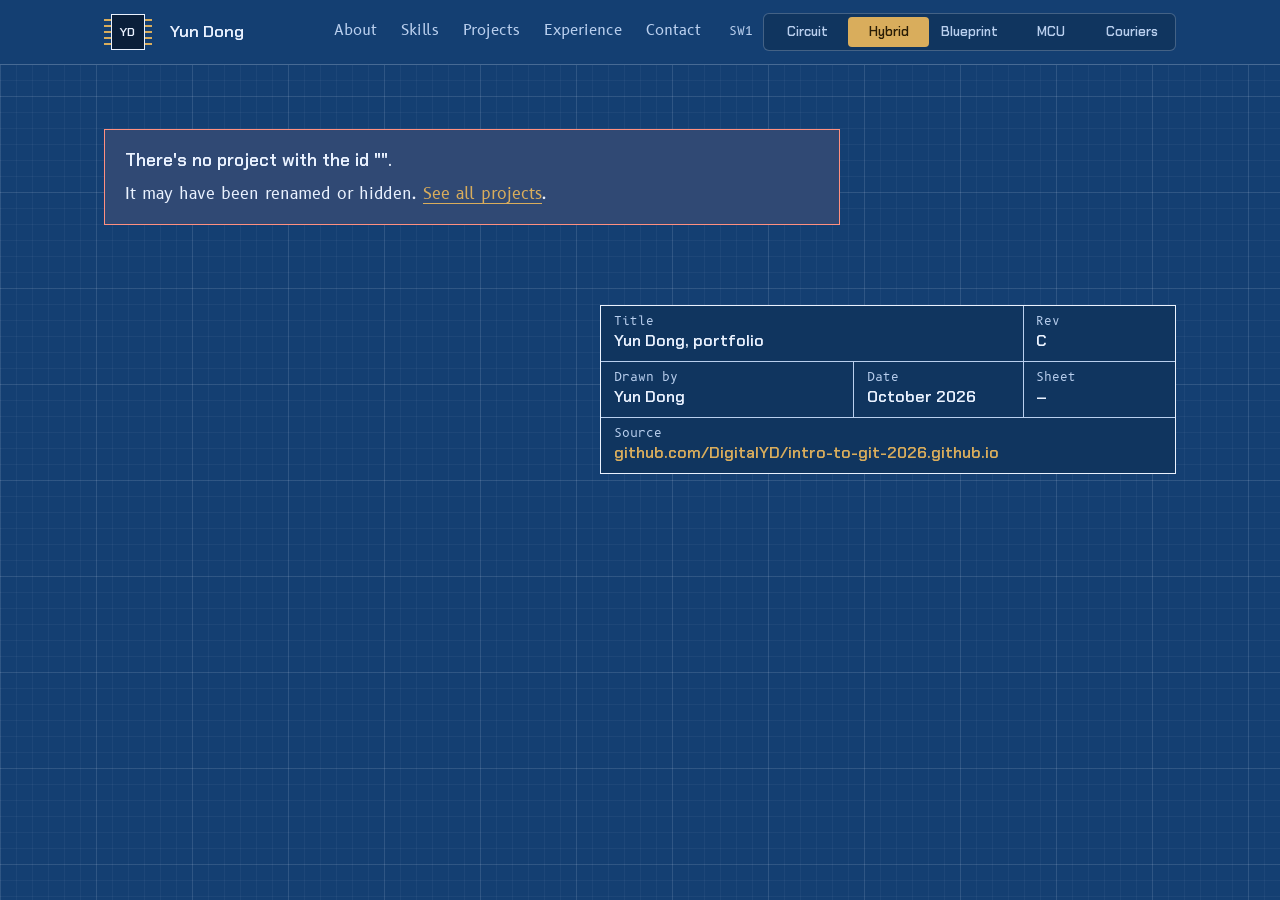
==== commit cbb860ba: "final push for git workshop" ====
--- a/portfolio/project.html
+++ b/portfolio/project.html
@@ -22,7 +22,7 @@
 
   <link rel="preconnect" href="https://fonts.googleapis.com">
   <link rel="preconnect" href="https://fonts.gstatic.com" crossorigin>
-  <link rel="stylesheet" href="https://fonts.googleapis.com/css2?family=B612+Mono&family=B612:ital,wght@0,400;0,700;1,400&family=Chakra+Petch:wght@500;600&family=IBM+Plex+Mono&family=IBM+Plex+Sans:ital,wght@0,400;0,700;1,400&display=swap">
+  <link rel="stylesheet" href="https://fonts.googleapis.com/css2?family=B612+Mono&family=B612:ital,wght@0,400;0,700;1,400&family=Chakra+Petch:wght@500;600;700&family=IBM+Plex+Mono:wght@400;500&family=IBM+Plex+Sans:ital,wght@0,400;0,500;0,600;0,700;1,400&display=swap">
 
   <link rel="stylesheet" href="css/tokens.css">
   <link rel="stylesheet" href="css/base.css">
@@ -32,6 +32,8 @@
   <link rel="stylesheet" href="css/themes/circuit.css" data-style="circuit">      <!-- STYLE: Circuit board -->
   <link rel="stylesheet" href="css/themes/hybrid.css" data-style="hybrid">        <!-- STYLE: Hybrid -->
   <link rel="stylesheet" href="css/themes/blueprint.css" data-style="blueprint">  <!-- STYLE: Blueprint -->
+  <link rel="stylesheet" href="css/themes/mcu.css" data-style="mcu">              <!-- STYLE: MCU -->
+  <link rel="stylesheet" href="css/themes/couriers.css" data-style="couriers">    <!-- STYLE: Couriers -->
 
   <script src="content/site.js"></script>
   <script src="js/theme.js"></script>
--- a/portfolio/css/components.css
+++ b/portfolio/css/components.css
@@ -116,7 +116,7 @@
   }
 }
 
-/* The style switch: a three-position slide switch, labeled SW1 */
+/* The style switch: a slide switch with one position per style, labeled SW1 */
 .site-header__end {
   display: flex;
   flex-wrap: wrap;
@@ -194,6 +194,28 @@
 
 .switch__option.is-active span {
   color: var(--copper-ink);
+}
+
+/* Phones: the switch takes the full width, and five positions still fit */
+@media (max-width: 559px) {
+  .switch-wrap {
+    width: 100%;
+  }
+
+  .switch {
+    flex: 1;
+  }
+
+  .switch__option span {
+    padding: 0.32rem 0.2rem;
+    font-size: 0.72rem;
+  }
+}
+
+@media (max-width: 419px) {
+  .switch__ref {
+    display: none;
+  }
 }
 
 .switch__option:has(input:focus-visible) {
--- a/portfolio/css/themes/mcu.css
+++ b/portfolio/css/themes/mcu.css
@@ -0,0 +1,303 @@
+/* ==========================================================================
+   STYLE: MCU
+   You're the microcontroller in the middle of a circuit board. Every
+   section and project is a module floating around you. Click one and a
+   copper trace routes to it, it powers up, and its datasheet opens.
+
+   The board starts black. Visitors can switch it to green or purple with
+   the picker in the top bar (SITE.mcu in content/site.js controls both).
+
+   This file, js/modes/mcu.js, and js/modes/parts.js are the whole style.
+   To remove it:
+     1. Delete "mcu" from `themes` in content/site.js. That's enough.
+     2. To delete the files too: delete this file and its STYLE: MCU line in
+        index.html and in project.html, then delete js/modes/mcu.js and
+        js/modes/parts.js and their STYLE: MCU lines in index.html.
+   ========================================================================== */
+
+/* ---- 1. Board colors, one set per solder mask ----------------------------- */
+[data-theme="mcu"] {
+  --mask: #0c0f0e;
+  --mask-panel: #131816;
+  --mask-hatch: rgba(235, 231, 221, 0.03);
+  --silk: #ebe7dd;
+  --silk-soft: #bfc3bd;
+  --silk-dim: #8f958f;
+  --silk-faint: rgba(235, 231, 221, 0.14);
+  --cu-dim: #54442a;
+  --cu-on: #f1b44c;
+  --cu-glow: rgba(241, 180, 76, 0.45);
+  --signal: #62f0ff;
+  --signal-glow: rgba(98, 240, 255, 0.55);
+}
+
+[data-theme="mcu"][data-mask="green"] {
+  --mask: #0f4d2e;
+  --mask-panel: #0c4126;
+  --mask-hatch: rgba(47, 130, 86, 0.2);
+  --silk: #f4f1e6;
+  --silk-soft: #d3e2d7;
+  --silk-dim: #b8cfbf;
+  --silk-faint: rgba(244, 241, 230, 0.18);
+  --cu-dim: #2f8256;
+  --cu-on: #f2c25b;
+  --cu-glow: rgba(242, 194, 91, 0.5);
+  --signal: #ff4a3d;
+  --signal-glow: rgba(255, 74, 61, 0.6);
+}
+
+[data-theme="mcu"][data-mask="purple"] {
+  --mask: #3a1c5c;
+  --mask-panel: #311750;
+  --mask-hatch: rgba(120, 82, 163, 0.25);
+  --silk: #f3eefc;
+  --silk-soft: #ddd2f0;
+  --silk-dim: #c8b8e3;
+  --silk-faint: rgba(243, 238, 252, 0.18);
+  --cu-dim: #6a4893;
+  --cu-on: #f2c25b;
+  --cu-glow: rgba(242, 194, 91, 0.5);
+  --signal: #7cf29a;
+  --signal-glow: rgba(124, 242, 154, 0.55);
+}
+
+/* ---- 2. The usual style variables, made from the board colors ------------
+   Section content and project pages use these, so they match the board. */
+[data-theme="mcu"] {
+  --paper: var(--mask);
+  --paper-deep: color-mix(in srgb, var(--mask) 80%, #000);
+  --panel: var(--mask-panel);
+  --panel-edge: var(--cu-dim);
+  --ink: var(--silk);
+  --ink-soft: var(--silk-soft);
+  --ink-faint: var(--silk-faint);
+  --copper: var(--cu-on);
+  --copper-bright: #ffd27a;
+  --copper-ink: #2b2006;
+  --led: var(--signal);
+  --redline: #ff9a8a;
+
+  --page-texture: repeating-linear-gradient(45deg, var(--mask-hatch) 0 1px, transparent 1px 10px);
+  --page-texture-size: auto;
+
+  --chip-body: #151515;
+  --chip-edge: transparent;
+  --chip-ink: #e9e6dc;
+  --leg-size: 6px;
+
+  --rail-paint: var(--cu-on);
+  --rail-width: 3px;
+  --rail-label: "+3V3";
+  --rail-caps: block;
+  --junction-size: 14px;
+  --junction-fill: var(--mask);
+  --junction-edge: var(--cu-on);
+
+  --dim-lines: none;
+  --dim-ink: var(--cu-on);
+  --dim-case: uppercase;
+  --dim-tracking: 0.08em;
+  --dim-align: left;
+
+  --font-display: "Chakra Petch", "Bahnschrift", "Arial Narrow", sans-serif;
+  --font-body: "IBM Plex Sans", system-ui, -apple-system, "Segoe UI", Roboto, sans-serif;
+  --font-mono: "IBM Plex Mono", ui-monospace, "SF Mono", Menlo, Consolas, monospace;
+  --title-case: none;
+  --title-tracking: -0.01em;
+}
+
+/* ---- 3. The board page (built by js/modes/mcu.js) ------------------------- */
+html.has-mode[data-theme="mcu"],
+html.has-mode[data-theme="mcu"] body {
+  height: 100%;
+  overflow: hidden;
+}
+
+.mcu-mode {
+  position: fixed;
+  inset: 0;
+  color: var(--silk);
+  font-family: var(--font-body);
+  --mw: 224px;
+  --mh: 136px;
+}
+
+.mcu-svg {
+  position: absolute;
+  inset: 0;
+  width: 100%;
+  height: 100%;
+  overflow: visible;
+  pointer-events: none;
+}
+
+/* Parts drawn on the board */
+.mcu-mode .pt-pad { fill: none; stroke: var(--cu-on); stroke-width: 2.4; }
+.mcu-mode .pt-hole, .mcu-mode .pt-notch { fill: var(--mask); }
+.mcu-mode .pt-lead { fill: none; stroke: #b3bab6; stroke-width: 1.6; }
+.mcu-mode .pt-body { fill: #151515; stroke: #2c2c2c; stroke-width: 1; }
+.mcu-mode .pt-mark { fill: #8f9592; font: 500 5.4px var(--font-mono); }
+.mcu-mode .pt-mark--can { fill: #5d6366; }
+.mcu-mode .pt-label { fill: var(--silk); font: 500 9px var(--font-mono); opacity: 0.8; }
+.mcu-mode .pt-led-halo { fill: var(--signal); opacity: 0.3; }
+.mcu-mode .pt-led-dome { fill: var(--signal); }
+.mcu-mode .pt-led-shine { fill: #fff; opacity: 0.3; }
+.mcu-mode .pt-tab { fill: #aab1b4; }
+.mcu-mode .pt-pin { fill: #aeb4b2; }
+.mcu-mode .pt-dot { fill: #3a3a3a; }
+.mcu-mode .pt-hdr { fill: #1c1c1c; stroke: #333; stroke-width: 1; }
+.mcu-mode .pt-pinsq { fill: var(--cu-on); }
+.mcu-mode .pt-ecap-sleeve { fill: #1f3a5f; }
+.mcu-mode .pt-ecap-stripe { fill: none; stroke: #d6dde2; stroke-width: 4; }
+.mcu-mode .pt-ecap-top { fill: #a7b0b4; }
+.mcu-mode .pt-ecap-vent { stroke: #7d878d; stroke-width: 1.4; }
+.mcu-mode .pt-smdpad { fill: var(--cu-on); }
+.mcu-mode .pt-smd-r { fill: #161616; }
+.mcu-mode .pt-smd-c { fill: #b89a6a; }
+.mcu-mode .pt-can { fill: #b7bec1; stroke: #8f979a; stroke-width: 1; }
+.mcu-mode .pt-can-hi { fill: #d9dee0; }
+.mcu-mode .pt-via .pt-pad { stroke-width: 1.6; }
+.mcu-tr { fill: none; stroke: var(--cu-on); stroke-width: 2.6; stroke-linecap: round; stroke-linejoin: round; }
+.mcu-silk { fill: var(--silk-dim); font: 500 11px var(--font-mono); }
+
+/* Ratsnest lines, routed traces, and the current flowing in them */
+.mcu-rat { fill: none; stroke: var(--silk); stroke-width: 1.1; stroke-dasharray: 3 5; opacity: 0.5; animation: mcu-ants 1.2s linear infinite; }
+@keyframes mcu-ants { to { stroke-dashoffset: -16; } }
+.mcu-trace { fill: none; stroke: var(--cu-on); stroke-width: 3.4; stroke-linecap: round; stroke-linejoin: round; stroke-dasharray: 1; stroke-dashoffset: 1; opacity: 0; filter: drop-shadow(0 0 4px var(--cu-glow)); transition: stroke-dashoffset 0.4s var(--ease), opacity 0s 0.4s; }
+.mcu-trace.is-drawn { opacity: 1; stroke-dashoffset: 0; transition: stroke-dashoffset 0.8s var(--ease); }
+.mcu-flow, .mcu-rail-flow { fill: none; stroke: rgba(255, 251, 235, 0.88); stroke-width: 1.4; stroke-dasharray: 3 16; animation: mcu-flow 1s linear infinite; }
+.mcu-flow { opacity: 0; transition: opacity 0.2s; }
+.mcu-flow.is-on { opacity: 1; transition: opacity 0.3s 0.8s; }
+@keyframes mcu-flow { to { stroke-dashoffset: -19; } }
+.mcu-bus { fill: var(--silk-dim); font: 500 10.5px var(--font-mono); transition: fill 0.3s; }
+.mcu-bus.is-on { fill: var(--cu-on); }
+
+/* You: the chip in the middle */
+.mcu-chip { position: absolute; left: 50%; top: 50%; transform: translate(-50%, -50%); }
+.mcu-chip__svg { display: block; }
+.mcu-pin { fill: var(--cu-on); }
+.mcu-body { fill: #141414; stroke: #2b2b2b; stroke-width: 1.2; }
+.mcu-ring { fill: none; stroke: #222; stroke-width: 1; }
+.mcu-dot { fill: #303030; }
+.mcu-mark { position: absolute; display: grid; align-content: center; justify-items: center; gap: 4px; text-align: center; }
+.mcu-ref { margin: 0; color: #7d8380; font: 500 11px/1 var(--font-mono); }
+.mcu-name { max-width: 100%; margin: 0; color: #e6e4dc; font: 700 var(--name-size, 2rem)/1.02 var(--font-display); letter-spacing: 0.03em; text-transform: uppercase; overflow-wrap: normal; }
+.mcu-tag { margin: 0; color: #959b97; font: 500 var(--tag-size, 11px)/1.35 var(--font-mono); }
+.mcu-mark--tight .mcu-tag { display: none; }
+.mcu-open { position: relative; margin-top: 6px; padding: 0.4em 0.85em; border: 1px solid #3a3a3a; border-radius: 3px; background: transparent; color: var(--cu-on); font: 600 var(--open-size, 12px) var(--font-display); white-space: nowrap; cursor: pointer; }
+.mcu-open::after { content: ""; position: absolute; inset: calc(var(--chip-cover, 140px) * -1); }
+.mcu-chip:hover .mcu-open { border-color: var(--cu-on); }
+
+/* The modules floating around you */
+.mcu-mod { position: absolute; left: 0; top: 0; width: var(--mw); height: var(--mh); margin: calc(var(--mh) / -2) 0 0 calc(var(--mw) / -2); padding: 0; border: 0; background: none; color: var(--silk); font: inherit; text-align: left; cursor: grab; touch-action: none; }
+.mcu-mod.is-dragging { z-index: 5; cursor: grabbing; }
+.mcu-mod__body { position: absolute; inset: 0; display: grid; grid-template-rows: auto 1fr auto; gap: 6px; padding: 11px 13px 10px; border: 1px solid var(--silk-faint); border-radius: 8px; background: var(--mask-panel); animation: mcu-bob 7s ease-in-out infinite; animation-delay: var(--ph, 0s); transition: border-color 0.3s, box-shadow 0.3s, background-color 0.4s; }
+@keyframes mcu-bob { 0%, 100% { transform: translate(0, 0); } 50% { transform: translate(var(--bx, 4px), var(--by, -6px)); } }
+@keyframes mcu-bob-v { 0%, 100% { transform: translate(0, 0); } 50% { transform: translate(0, var(--by, -6px)); } }
+.mcu-mod.is-routing .mcu-mod__body, .mcu-mod.is-dragging .mcu-mod__body { animation-play-state: paused; }
+.mcu-mod:hover .mcu-mod__body { border-color: var(--silk-dim); }
+.mcu-mod.is-on .mcu-mod__body { border-color: var(--cu-on); box-shadow: 0 0 0 1px var(--cu-on), 0 0 18px var(--cu-glow); }
+.mcu-mod__top { display: flex; align-items: center; justify-content: space-between; color: var(--silk-dim); font: 500 11px/1 var(--font-mono); }
+.mcu-mod__led { width: 8px; height: 8px; border-radius: 50%; background: rgba(255, 255, 255, 0.12); transition: background 0.3s, box-shadow 0.3s; }
+.mcu-mod.is-on .mcu-mod__led { background: var(--signal); box-shadow: 0 0 8px var(--signal-glow); }
+.mcu-mod__mid { display: flex; align-items: center; gap: 11px; min-height: 0; }
+.mcu-mod__art { flex: none; display: grid; place-items: center; width: 58px; height: 42px; overflow: hidden; border-radius: 3px; background: rgba(0, 0, 0, 0.22); }
+.mcu-mod__art img { width: 100%; height: 100%; object-fit: cover; }
+.mcu-mod__art svg { width: 100%; height: 100%; }
+.mcu-mod__title { display: -webkit-box; overflow: hidden; font: 600 15px/1.15 var(--font-display); -webkit-box-orient: vertical; -webkit-line-clamp: 2; }
+.mcu-mod__sub { display: block; margin-top: 2px; color: var(--silk-dim); font: 500 11px/1.3 var(--font-mono); }
+.mcu-mod__state { color: var(--silk-dim); font: 500 10.5px/1 var(--font-mono); }
+.mcu-mod__state::after { content: "Click to connect"; }
+.mcu-mod.is-on .mcu-mod__state { color: var(--cu-on); }
+.mcu-mod.is-on .mcu-mod__state::after { content: "Connected on " attr(data-bus); }
+.mcu-mod__hdr { position: absolute; width: 28px; height: 11px; border: 1px solid #333; border-radius: 2px; background: #1b1b1b; }
+.mcu-mod__hdr::before { content: ""; position: absolute; inset: 3px 4px; background: repeating-linear-gradient(90deg, var(--cu-dim) 0 3.5px, transparent 3.5px 7.5px); }
+.mcu-mod.is-on .mcu-mod__hdr::before { background: repeating-linear-gradient(90deg, var(--cu-on) 0 3.5px, transparent 3.5px 7.5px); }
+.mcu-mod[data-edge="bottom"] .mcu-mod__hdr { left: 50%; bottom: -6px; transform: translateX(-50%); }
+.mcu-mod[data-edge="top"] .mcu-mod__hdr { left: 50%; top: -6px; transform: translateX(-50%); }
+.mcu-mod[data-edge="left"] .mcu-mod__hdr { top: 50%; left: -14px; transform: translateY(-50%) rotate(90deg); }
+.mcu-mod[data-edge="right"] .mcu-mod__hdr { top: 50%; right: -14px; transform: translateY(-50%) rotate(90deg); }
+.mcu-art-board { fill: #1b1b1b; stroke: #333; }
+.mcu-art-lens1 { fill: #0b0b0b; stroke: #555; stroke-width: 1.5; }
+.mcu-art-lens2 { fill: #18233a; stroke: #3a4a6a; stroke-width: 1; }
+.mcu-art-shine { fill: #fff; opacity: 0.5; }
+.mcu-art-ant { fill: none; stroke: var(--cu-on); stroke-width: 2; }
+.mcu-art-screen { fill: #0b1314; stroke: rgba(98, 240, 255, 0.45); }
+.mcu-art-text { stroke: var(--signal); stroke-width: 2; stroke-linecap: round; opacity: 0.8; }
+
+/* Top bar, reset switch, and hint */
+.mcu-bar { position: absolute; top: 0; left: 0; right: 0; z-index: 10; display: flex; flex-wrap: wrap; align-items: center; gap: 8px 18px; min-height: 56px; padding: 8px 18px; border-bottom: 1px solid var(--silk-faint); background: color-mix(in srgb, var(--mask) 88%, transparent); }
+.mcu-bar__name { margin: 0 auto 0 0; color: var(--silk-dim); font: 500 12px var(--font-mono); }
+.mcu-online { display: inline-flex; align-items: center; gap: 8px; margin: 0; color: var(--silk-dim); font: 500 12px var(--font-mono); }
+.mcu-online__glass { padding: 2px 4px; border: 1px solid #2a2a2a; border-radius: 3px; background: #0b0b0b; }
+.mcu-seg { display: block; width: auto; height: 26px; }
+.mcu-mode .ss-seg { fill: rgba(255, 255, 255, 0.06); transition: fill 0.12s; }
+.mcu-mode .ss-seg.on { fill: var(--signal); filter: drop-shadow(0 0 3px var(--signal-glow)); }
+.mcu-btn { padding: 7px 13px; border: 1.5px solid var(--cu-on); border-radius: 3px; background: transparent; color: var(--cu-on); font: 600 13px/1 var(--font-display); white-space: nowrap; cursor: pointer; }
+.mcu-btn:hover, .mcu-btn--fill { background: var(--cu-on); color: #2b2006; }
+.mcu-mask { display: flex; align-items: center; gap: 8px; margin: 0; padding: 0; border: 0; }
+.mcu-mask__label { color: var(--silk-dim); font: 500 11.5px var(--font-mono); }
+.mcu-mask label { position: relative; width: 16px; height: 16px; border: 1px solid rgba(255, 255, 255, 0.35); border-radius: 50%; background: var(--sw); }
+.mcu-mask input { position: absolute; inset: -5px; margin: 0; opacity: 0; cursor: pointer; }
+.mcu-mask label:has(input:checked) { box-shadow: 0 0 0 2px var(--mask), 0 0 0 3.5px var(--cu-on); }
+.mcu-mask label:has(input:focus-visible) { outline: 2px solid var(--cu-on); outline-offset: 4px; }
+.mcu-reset { position: absolute; z-index: 4; display: grid; justify-items: center; gap: 3px; padding: 0; border: 0; background: none; color: var(--silk-dim); font: 500 10px var(--font-mono); cursor: pointer; transform: translate(-50%, -50%); }
+.mcu-reset__cap { width: 26px; height: 26px; border-radius: 3px; background: radial-gradient(circle, #1a1a1a 0 6px, #4a4a4a 6.5px 7.5px, #2a2a2a 8px); box-shadow: inset 0 0 0 2px #3a3a3a; }
+.mcu-reset:active .mcu-reset__cap { transform: scale(0.94); }
+.mcu-hint { position: absolute; left: 50%; bottom: 16px; z-index: 6; max-width: min(92vw, 640px); margin: 0; padding: 7px 14px; border: 1px solid var(--silk-faint); border-radius: 999px; background: color-mix(in srgb, var(--mask) 85%, #000); color: var(--silk); font: 500 12.5px/1.4 var(--font-mono); text-align: center; transform: translateX(-50%); }
+
+/* The datasheet that opens for a connected module */
+.mcu-ds { position: fixed; top: 0; right: 0; bottom: 0; z-index: 40; width: min(540px, 100vw); overflow-y: auto; border-left: 2px solid var(--cu-on); background: var(--mask-panel); transform: translateX(102%); visibility: hidden; transition: transform 0.35s var(--ease), visibility 0s 0.35s; }
+.mcu-ds.is-open { transform: none; visibility: visible; transition: transform 0.35s var(--ease); }
+.mcu-ds__head { position: sticky; top: 0; z-index: 2; display: grid; grid-template-columns: minmax(0, 1fr) auto; gap: 2px 12px; padding: 18px 24px 14px; border-bottom: 1px solid var(--silk-faint); background: var(--mask-panel); }
+.mcu-ds__ref { margin: 0; color: var(--cu-on); font: 500 12px var(--font-mono); }
+.mcu-ds__actions { grid-column: 2; grid-row: 1 / span 3; display: flex; align-items: start; gap: 8px; }
+.mcu-ds__title { grid-column: 1; margin: 0; outline: none; font-size: 1.8rem; }
+.mcu-ds__sub { grid-column: 1; margin: 2px 0 0; color: var(--silk-dim); font: 500 12px var(--font-mono); }
+.mcu-ds__body { padding: 22px 24px 48px; }
+.mcu-ds__body > * + * { margin-top: 1.25rem; }
+.mcu-ds__tagline { color: var(--cu-on); font: 500 12.5px/1.4 var(--font-mono); letter-spacing: 0.06em; text-transform: uppercase; }
+.mcu-ds__intro { font-size: 1.08rem; }
+.mcu-ds__lead { font-size: 1.05rem; }
+.mcu-ds__figure { margin: 0; }
+.mcu-ds__figure .media, .mcu-ds__figure img { display: block; width: 100%; border-radius: 6px; }
+.mcu-ds__part { padding-top: 1.25rem; border-top: 1px solid var(--silk-faint); }
+.mcu-ds__heading { margin: 0 0 0.9rem; color: var(--silk-dim); font: 500 12px var(--font-mono); letter-spacing: 0.08em; text-transform: uppercase; }
+/* Section content is laid out for a full page. In the narrow datasheet,
+   everything stacks in one column. */
+.mcu-ds .about { grid-template-columns: minmax(0, 1fr); }
+.mcu-ds .about__photo { width: min(100%, 14rem); }
+.mcu-ds .revs, .mcu-ds .items { max-width: none; }
+
+/* ---- 4. Short screens, like a phone on its side --------------------------
+   js/modes/mcu.js adds is-compact when there's no room for the ring: the
+   modules line up in a column on each side of the chip, and the reset
+   switch moves into the top bar. */
+@keyframes mcu-bob-h { 0%, 100% { transform: translate(0, 0); } 50% { transform: translate(var(--bx, 4px), 0); } }
+.mcu-bar [data-reset] { display: none; }
+.mcu-mode.is-compact .mcu-bar [data-reset] { display: inline-block; }
+.mcu-mode.is-compact .mcu-reset { display: none; }
+.mcu-mode.is-compact .mcu-mod__art, .mcu-mode.is-compact .mcu-mod__sub { display: none; }
+.mcu-mode.is-compact .mcu-mod__body { gap: 2px; padding: 6px 10px; animation-name: mcu-bob-h; }
+.mcu-mode.is-compact .mcu-mod__title { font-size: 13px; -webkit-line-clamp: 1; }
+.mcu-mode.is-compact .mcu-mod__state { font-size: 9.5px; }
+
+/* ---- 5. Phones and tablets ----------------------------------------------- */
+@media (max-width: 759px) {
+  .mcu-mode { --mw: 118px; --mh: 76px; }
+  .mcu-mod__body { gap: 3px; padding: 8px 10px; animation-name: mcu-bob-v; }
+  .mcu-mod__art, .mcu-mod__sub { display: none; }
+  .mcu-mod__title { font-size: 13px; }
+  .mcu-mod__state { font-size: 9.5px; }
+  .mcu-mod__state::after { content: "Tap to connect"; }
+  .mcu-mod.is-on .mcu-mod__state::after { content: attr(data-bus); }
+  .mcu-bar { gap: 6px 10px; padding: 6px 10px; }
+  .mcu-bar__name, .mcu-mask__label, .mcu-online__label { display: none; }
+  .mcu-online { margin-right: auto; }
+  .mcu-ds { top: auto; left: 0; width: 100%; height: 84vh; border-top: 2px solid var(--cu-on); border-left: 0; border-radius: 12px 12px 0 0; transform: translateY(102%); }
+  .mcu-hint { bottom: 10px; font-size: 11px; }
+}
+
+@media (prefers-reduced-motion: reduce) {
+  .mcu-mode *, .mcu-mode *::before, .mcu-mode *::after { animation: none !important; transition: none !important; }
+}
--- a/portfolio/css/themes/couriers.css
+++ b/portfolio/css/themes/couriers.css
@@ -0,0 +1,232 @@
+/* ==========================================================================
+   STYLE: COURIERS
+   The page opens like a normal portfolio: your photo and a description.
+   Pick a section and a courier brings it: a drone, an RC car, a robot, or
+   a radio tower. It drops off the new page and carries the old one away.
+
+   This file and js/modes/couriers.js are the whole style.
+   To remove it:
+     1. Delete "couriers" from `themes` in content/site.js. That's enough.
+     2. To delete the files too: delete this file and its STYLE: Couriers
+        line in index.html and in project.html, then delete
+        js/modes/couriers.js and its STYLE: Couriers line in index.html.
+   ========================================================================== */
+
+/* ---- 1. Colors ------------------------------------------------------------ */
+[data-theme="couriers"] {
+  --cr-bg: #0c0f0e;
+  --cr-grid: rgba(235, 231, 221, 0.035);
+  --cr-panel: #131816;
+  --cr-line: rgba(235, 231, 221, 0.13);
+  --cr-text: #ebe7dd;
+  --cr-dim: #8f958f;
+  --cr-gold: #f1b44c;
+  --cr-gold-ink: #241a06;
+  --cr-cyan: #62f0ff;
+  --cr-cyan-glow: rgba(98, 240, 255, 0.5);
+  --cr-body: #1c2220;                       /* courier bodies */
+  --cr-edge: #3a423e;
+  --cr-metal: #5c6561;
+  --cr-floor-h: 28px;                       /* height of the delivery floor */
+
+  /* ---- 2. The usual style variables. Section content and project pages use these. */
+  --paper: var(--cr-bg);
+  --paper-deep: #080a09;
+  --panel: var(--cr-panel);
+  --panel-edge: #2a302d;
+  --ink: var(--cr-text);
+  --ink-soft: #bfc3bd;
+  --ink-faint: var(--cr-line);
+  --copper: var(--cr-gold);
+  --copper-bright: #ffd27a;
+  --copper-ink: var(--cr-gold-ink);
+  --led: var(--cr-cyan);
+  --redline: #ff9a8a;
+
+  --page-texture: linear-gradient(var(--cr-grid) 1px, transparent 1px), linear-gradient(90deg, var(--cr-grid) 1px, transparent 1px);
+  --page-texture-size: 32px 32px;
+
+  --chip-body: #151515;
+  --chip-edge: transparent;
+  --chip-ink: #e9e6dc;
+  --leg-size: 6px;
+
+  --rail-paint: var(--cr-gold);
+  --rail-width: 3px;
+  --rail-label: "+5V";
+  --rail-caps: block;
+  --junction-size: 14px;
+  --junction-fill: var(--cr-bg);
+  --junction-edge: var(--cr-gold);
+
+  --dim-lines: none;
+  --dim-ink: var(--cr-gold);
+  --dim-case: uppercase;
+  --dim-tracking: 0.08em;
+  --dim-align: left;
+
+  --font-display: "Chakra Petch", "Bahnschrift", "Arial Narrow", sans-serif;
+  --font-body: "IBM Plex Sans", system-ui, -apple-system, "Segoe UI", Roboto, sans-serif;
+  --font-mono: "IBM Plex Mono", ui-monospace, "SF Mono", Menlo, Consolas, monospace;
+  --title-case: none;
+  --title-tracking: -0.01em;
+}
+
+/* ---- 3. Header and menu (built by js/modes/couriers.js) ------------------- */
+.cr-mode { min-height: 100vh; color: var(--cr-text); }
+.cr-mode .cr-ico { fill: none; stroke: currentColor; stroke-width: 1.4; stroke-linecap: round; stroke-linejoin: round; }
+.cr-top { position: relative; z-index: 20; border-bottom: 1px solid var(--cr-line); background: color-mix(in srgb, var(--cr-bg) 90%, transparent); }
+@media (min-width: 760px) {
+  .cr-top { position: sticky; top: 0; backdrop-filter: blur(8px); }
+}
+.cr-top__row { display: flex; flex-wrap: wrap; align-items: center; gap: 10px 20px; max-width: var(--page-max); margin: 0 auto; padding: 10px var(--gutter) 0; }
+.cr-top__tools { display: flex; flex-wrap: wrap; align-items: center; justify-content: flex-end; gap: 10px 16px; margin-left: auto; }
+.cr-menu { max-width: var(--page-max); margin: 0 auto; padding: 4px calc(var(--gutter) - 10px) 8px; overflow-x: auto; scrollbar-width: none; }
+.cr-menu ul { display: flex; gap: 4px; margin: 0; padding: 0; list-style: none; }
+.cr-menu a { display: inline-flex; align-items: center; gap: 8px; padding: 8px 12px; border-radius: 6px; color: var(--cr-dim); font: 600 14px var(--font-display); text-decoration: none; white-space: nowrap; }
+.cr-menu a:hover { background: rgba(255, 255, 255, 0.05); color: var(--cr-text); }
+.cr-menu a[aria-current="page"] { background: rgba(241, 180, 76, 0.1); color: var(--cr-gold); }
+.cr-menu .cr-ico { width: 20px; height: 14px; }
+.cr-deliveries { display: inline-flex; align-items: center; gap: 8px; padding: 6px 12px; border: 1px solid var(--cr-line); border-radius: 999px; background: none; color: var(--cr-dim); font: 500 12px var(--font-mono); white-space: nowrap; cursor: pointer; }
+.cr-deliveries__dot { width: 8px; height: 8px; border-radius: 50%; background: var(--cr-cyan); box-shadow: 0 0 8px var(--cr-cyan-glow); }
+.cr-deliveries[aria-pressed="false"] .cr-deliveries__dot { background: #454b48; box-shadow: none; }
+
+/* ---- 4. Home: your photo and description ------------------------------------- */
+.cr-page { max-width: var(--page-max); margin: 0 auto; padding: 52px var(--gutter) 140px; }
+.cr-home { display: grid; grid-template-columns: minmax(220px, 360px) minmax(0, 1fr); gap: clamp(2rem, 5vw, 3.5rem); align-items: center; }
+.cr-home--no-photo { grid-template-columns: minmax(0, 1fr); }
+.cr-home__photo { margin: 0; }
+.cr-home__photo img { display: block; width: 100%; aspect-ratio: 4 / 5; object-fit: cover; }
+.cr-hello { margin: 0 0 8px; color: var(--cr-gold); font: 500 13px var(--font-mono); letter-spacing: 0.08em; text-transform: uppercase; }
+.cr-name { margin: 0; outline: none; font: 700 clamp(2.6rem, 6vw, 4.4rem)/1 var(--font-display); }
+.cr-tagline { margin: 12px 0 20px; color: var(--cr-dim); font: 500 15px var(--font-mono); }
+.cr-intro { max-width: 60ch; font-size: 1.1rem; }
+.cr-home .status { margin-top: 1rem; }
+.cr-home .pads { margin-top: 1.25rem; }
+.cr-crew { margin-top: 30px; padding-top: 18px; border-top: 1px solid var(--cr-line); }
+.cr-crew__title { margin: 0 0 12px; color: var(--cr-dim); font: 500 13px var(--font-mono); }
+.cr-crew ul { display: grid; grid-template-columns: repeat(auto-fill, minmax(200px, 1fr)); gap: 8px; margin: 0; padding: 0; list-style: none; }
+.cr-crew a { display: flex; align-items: center; gap: 10px; padding: 9px 12px; border: 1px solid var(--cr-line); border-radius: 8px; color: var(--cr-text); font-size: 14px; text-decoration: none; }
+.cr-crew a:hover { border-color: var(--cr-gold); }
+.cr-crew .cr-ico { flex: none; width: 24px; height: 17px; color: var(--cr-cyan); }
+.cr-crew small { display: block; color: var(--cr-dim); font: 500 11.5px var(--font-mono); }
+.cr-more { margin-top: 56px; }
+.cr-part { margin-top: 48px; scroll-margin-top: 130px; }
+.cr-part__title { margin: 0 0 20px; font-size: var(--step-2); }
+
+/* ---- 5. Section pages ---------------------------------------------------- */
+.cr-tag { display: inline-flex; align-items: center; gap: 8px; margin: 0; padding: 4px 12px; border: 1px solid var(--cr-line); border-radius: 999px; color: var(--cr-dim); font: 500 12px var(--font-mono); }
+.cr-tag .cr-ico { width: 20px; height: 14px; color: var(--cr-cyan); }
+.cr-title { margin: 16px 0 28px; outline: none; font: 700 clamp(2.3rem, 5vw, 3.5rem)/1.02 var(--font-display); }
+
+/* ---- 6. Delivery dock: floor, packages, status message ------------------------ */
+.cr-dock { position: fixed; inset: 0; z-index: 30; overflow: hidden; pointer-events: none; }
+.cr-floor { position: absolute; left: 0; right: 0; bottom: 0; height: var(--cr-floor-h); border-top: 1px solid var(--cr-line); background: linear-gradient(#151b19, #0a0d0c); transform: translateY(105%); transition: transform 0.3s var(--ease); }
+.cr-floor::before { content: ""; position: absolute; left: 0; right: 0; top: 0; height: 6px; background: repeating-linear-gradient(-45deg, var(--cr-gold) 0 10px, #111 10px 20px); opacity: 0.8; }
+.cr-floor__pad { position: absolute; left: 50%; top: 9px; width: 150px; height: 12px; margin-left: -75px; border: 2px solid var(--cr-gold); border-radius: 50%; opacity: 0.55; }
+.cr-dock.is-active .cr-floor { transform: none; }
+.cr-crate { position: absolute; left: 0; top: 0; z-index: 3; border: 1.5px solid #4a4434; border-radius: 4px; background: linear-gradient(#2e2a22, #1d1a15); box-shadow: inset 0 0 0 3px rgba(0, 0, 0, 0.25); opacity: 0; }
+.cr-crate::before, .cr-crate::after { content: ""; position: absolute; width: 12px; height: 12px; border: 2px solid var(--cr-gold); }
+.cr-crate::before { left: 4px; top: 4px; border-right: 0; border-bottom: 0; }
+.cr-crate::after { right: 4px; bottom: 4px; border-top: 0; border-left: 0; }
+.cr-crate__label { position: absolute; left: 12px; right: 12px; top: 12px; overflow: hidden; padding: 3px 6px; border-radius: 2px; background: var(--cr-gold); color: var(--cr-gold-ink); font: 700 11px/1.2 var(--font-display); letter-spacing: 0.06em; text-overflow: ellipsis; text-transform: uppercase; white-space: nowrap; }
+.cr-crate__code { position: absolute; left: 12px; bottom: 11px; width: 44px; height: 13px; background: repeating-linear-gradient(90deg, #ebe7dd 0 2px, transparent 2px 3px, #ebe7dd 3px 4px, transparent 4px 7px); opacity: 0.6; }
+.cr-crate__id { position: absolute; right: 12px; bottom: 9px; color: var(--cr-dim); font: 500 10px var(--font-mono); }
+.cr-transit { position: fixed; left: 50%; top: 42%; z-index: 5; display: flex; align-items: center; gap: 12px; margin: 0; color: var(--cr-dim); font: 500 14px var(--font-mono); white-space: nowrap; transform: translate(-50%, -50%); }
+.cr-transit[hidden] { display: none; }
+.cr-transit .cr-ico { width: 28px; height: 20px; color: var(--cr-cyan); }
+.cr-transit__dots::after { content: ""; animation: cr-dots 1.2s steps(4) infinite; }
+@keyframes cr-dots { 0% { content: ""; } 25% { content: "."; } 50% { content: ".."; } 75% { content: "..."; } }
+
+/* ---- 7. Couriers: drone, RC car, robot, radio tower ----------------------------- */
+.cr-courier { position: absolute; left: 0; top: 0; z-index: 2; }
+.cr-courier svg { display: block; width: 100%; height: 100%; overflow: visible; transition: transform 0.35s var(--ease); }
+@keyframes cr-spin { to { transform: rotate(360deg); } }
+@keyframes cr-blink { 50% { opacity: 0.2; } }
+/* Drone */
+.cr-courier .d-prop { fill: rgba(205, 214, 210, 0.55); transform-box: fill-box; transform-origin: center; animation: cr-prop 0.08s linear infinite alternate; }
+.cr-courier .d-prop--2 { animation-delay: -0.04s; }
+@keyframes cr-prop { to { transform: scaleX(0.15); } }
+.cr-courier .d-motor { fill: #262b29; }
+.cr-courier .d-cap, .cr-courier .d-stripe { fill: var(--cr-gold); }
+.cr-courier .d-arm { stroke: #2f3532; stroke-width: 5; stroke-linecap: round; }
+.cr-courier .d-body { fill: var(--cr-body); stroke: var(--cr-edge); stroke-width: 1.2; }
+.cr-courier .d-led { fill: var(--cr-cyan); animation: cr-blink 1s steps(2) infinite; }
+.cr-courier .d-cam { fill: #111; stroke: #444; stroke-width: 1.2; }
+.cr-courier .d-lens { fill: var(--cr-cyan); }
+.cr-courier .d-skid { fill: none; stroke: #3a413e; stroke-width: 3; stroke-linecap: round; }
+.cr-courier .d-winch { fill: #2a2f2d; }
+.cr-courier .d-cable { stroke: var(--cr-gold); stroke-width: 1.5; }
+.cr-courier .d-hook { fill: none; stroke: var(--cr-gold); stroke-width: 2; stroke-linecap: round; }
+.cr-courier.tilt-left svg { transform: rotate(-6deg); }
+.cr-courier.tilt-right svg { transform: rotate(6deg); }
+/* RC car */
+.cr-courier .c-whip { stroke: var(--cr-metal); stroke-width: 1.6; }
+.cr-courier .c-tip { fill: var(--cr-cyan); }
+.cr-courier .c-ant { transform-box: fill-box; transform-origin: 100% 100%; animation: cr-wobble 0.5s ease-in-out infinite alternate; }
+@keyframes cr-wobble { from { transform: rotate(-5deg); } to { transform: rotate(7deg); } }
+.cr-courier .c-rail { stroke: var(--cr-metal); stroke-width: 3; stroke-linecap: round; }
+.cr-courier .c-bed { fill: #2a2f2d; stroke: var(--cr-edge); }
+.cr-courier .c-cab { fill: var(--cr-body); stroke: var(--cr-edge); stroke-width: 1.2; }
+.cr-courier .c-glass { fill: rgba(98, 240, 255, 0.18); stroke: rgba(98, 240, 255, 0.5); }
+.cr-courier .c-chassis { fill: #222826; }
+.cr-courier .c-stripe { fill: var(--cr-gold); }
+.cr-courier .c-light { fill: var(--cr-cyan); }
+.cr-courier .c-tire { fill: #121514; stroke: #2c312f; stroke-width: 5; stroke-dasharray: 3 2.4; }
+.cr-courier .c-hub { fill: var(--cr-gold); }
+.cr-courier .c-spoke { stroke: #1a1a1a; stroke-width: 2; }
+.cr-courier .wheel { transform-box: fill-box; transform-origin: center; }
+.cr-courier.is-driving .wheel { animation: cr-spin 0.35s linear infinite; }
+.cr-courier.is-reversing .wheel { animation: cr-spin 0.35s linear infinite reverse; }
+/* Robot */
+.cr-courier .r-ant { stroke: var(--cr-metal); stroke-width: 2; }
+.cr-courier .r-tip { fill: var(--cr-gold); }
+.cr-courier .r-head, .cr-courier .r-body { fill: var(--cr-body); stroke: var(--cr-edge); stroke-width: 1.2; }
+.cr-courier .r-visor { fill: #0b1314; stroke: rgba(98, 240, 255, 0.5); }
+.cr-courier .r-eye { fill: var(--cr-cyan); transform-box: fill-box; transform-origin: center; animation: cr-look 3.2s infinite; }
+@keyframes cr-look { 0%, 92%, 100% { transform: none; } 95% { transform: scaleY(0.1); } }
+.cr-courier .r-neck { fill: #2a302d; }
+.cr-courier .r-panel { stroke: var(--cr-edge); stroke-width: 2; stroke-linecap: round; }
+.cr-courier .r-led { fill: var(--cr-cyan); animation: cr-blink 1.4s steps(2) infinite; }
+.cr-courier .r-arm { fill: none; stroke: var(--cr-metal); stroke-width: 6; stroke-linecap: round; stroke-linejoin: round; }
+.cr-courier .r-claw { fill: none; stroke: var(--cr-gold); stroke-width: 3; stroke-linecap: round; }
+.cr-courier .r-track { fill: #151817; stroke: #2e3431; stroke-width: 2; }
+.cr-courier .r-wheel { fill: #232826; stroke: var(--cr-gold); stroke-width: 1.5; }
+.cr-courier .r-tread { fill: none; stroke: #4a514d; stroke-width: 3; stroke-dasharray: 5 4; }
+.cr-courier.is-driving .r-tread { animation: cr-tread 0.4s linear infinite; }
+.cr-courier.is-reversing .r-tread { animation: cr-tread 0.4s linear infinite reverse; }
+@keyframes cr-tread { to { stroke-dashoffset: -18; } }
+/* Radio tower */
+.cr-courier .t-leg { stroke: var(--cr-metal); stroke-width: 3; }
+.cr-courier .t-brace { stroke: var(--cr-edge); stroke-width: 1.6; }
+.cr-courier .t-box { fill: var(--cr-body); stroke: var(--cr-edge); }
+.cr-courier .t-dish { fill: none; stroke: var(--cr-gold); stroke-width: 3; stroke-linecap: round; }
+.cr-courier .t-feed { stroke: var(--cr-gold); stroke-width: 2; }
+.cr-courier .t-whip { stroke: #9aa29e; stroke-width: 1.6; }
+.cr-courier .t-beacon { fill: #ff4a3d; animation: cr-blink 0.8s steps(2) infinite; }
+.cr-wave { position: absolute; z-index: 4; width: 60px; height: 60px; margin: -30px 0 0 -30px; border: 3px solid transparent; border-left-color: var(--cr-cyan); border-radius: 50%; filter: drop-shadow(0 0 4px var(--cr-cyan-glow)); }
+
+/* ---- 8. Tablets and phones ------------------------------------------------- */
+@media (max-width: 819px) {
+  .cr-home { grid-template-columns: minmax(0, 1fr); }
+  .cr-home__photo { max-width: 260px; }
+}
+@media (max-width: 700px) {
+  [data-theme="couriers"] { --cr-floor-h: 22px; }
+  .cr-page { padding-top: 30px; padding-bottom: 130px; }
+  /* The Deliveries switch joins your name's row; SW1 gets the next row */
+  .cr-top__row { gap: 8px 12px; padding-top: 8px; }
+  .cr-top__tools { display: contents; }
+  .cr-deliveries { margin-left: auto; }
+  .cr-menu { padding-top: 2px; padding-bottom: 6px; }
+  .cr-menu a { padding: 7px 10px; font-size: 13.5px; }
+  .cr-floor__pad { top: 7px; width: 110px; height: 9px; margin-left: -55px; }
+  .cr-crate__label { left: 9px; right: 9px; top: 9px; font-size: 9px; }
+  .cr-crate__code { left: 9px; bottom: 8px; width: 32px; height: 10px; }
+  .cr-crate__id { right: 9px; bottom: 6px; font-size: 8.5px; }
+}
+
+/* ---- 9. Reduced motion: the script switches deliveries off too -------------- */
+@media (prefers-reduced-motion: reduce) {
+  .cr-mode *, .cr-mode *::before, .cr-mode *::after { animation: none !important; transition: none !important; }
+}
